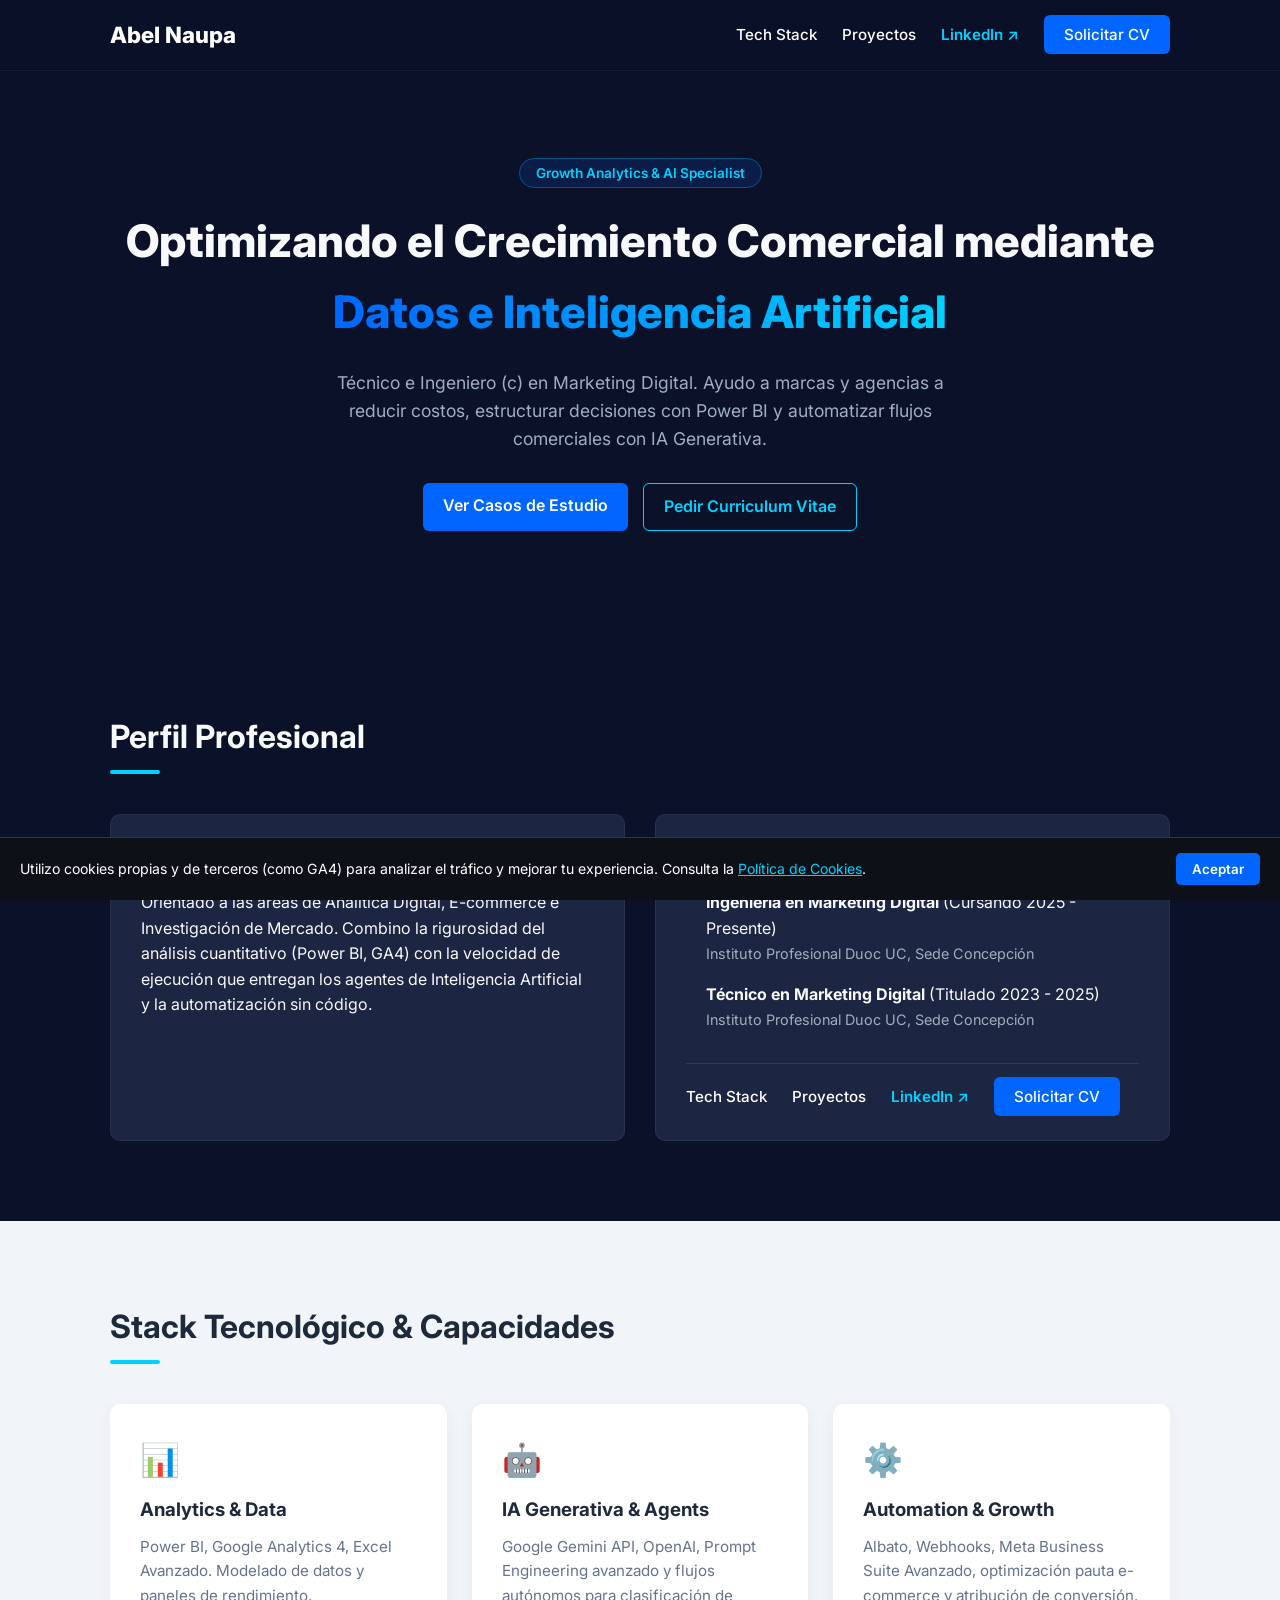
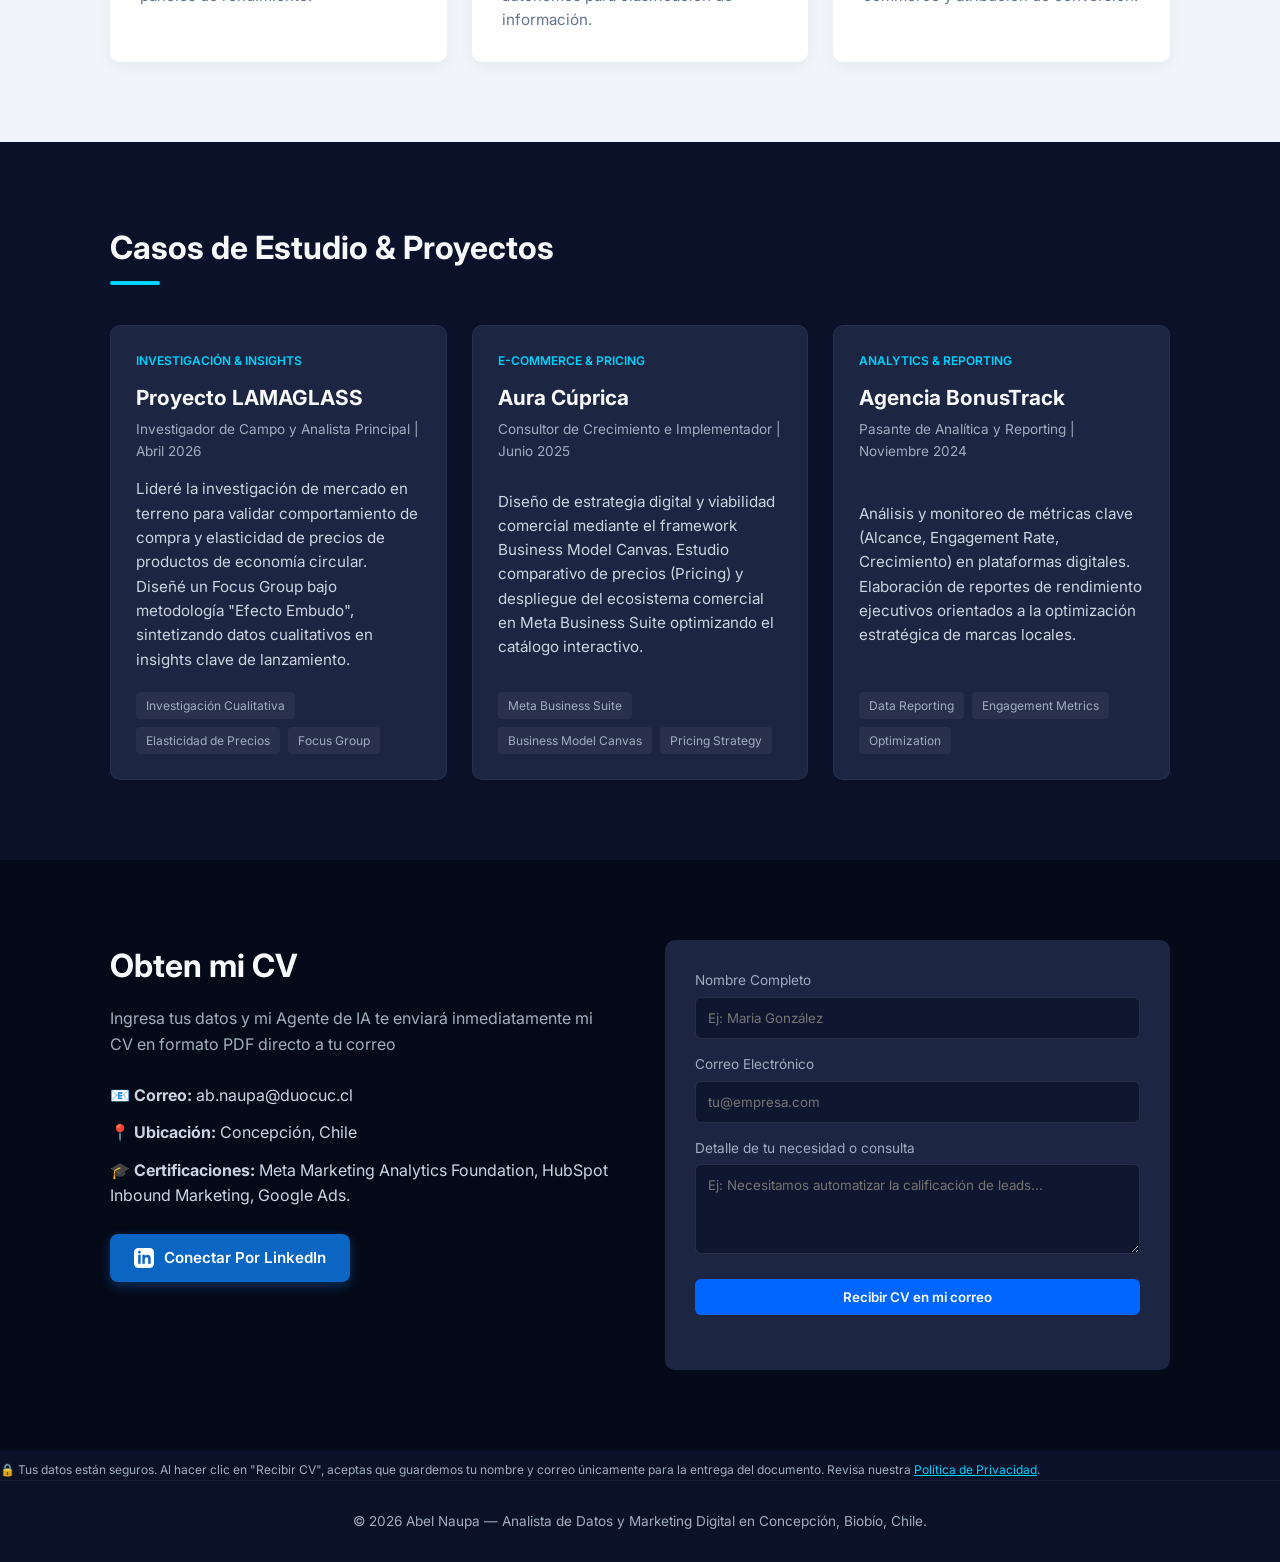
==== index.html @ e44d0958 "Update index.html" ====
<!DOCTYPE html>
<html lang="es">
<head>
    <meta charset="UTF-8">
    <meta name="viewport" content="width=device-width, initial-scale=1.0">
    <title>Abel Naupa | AI-Driven Growth & Analytics</title>
    <link rel="stylesheet" href="style.css">
    <link rel="preconnect" href="https://fonts.googleapis.com">
    <link rel="preconnect" href="https://fonts.gstatic.com" crossorigin>
    <link href="https://fonts.googleapis.com/css2?family=Inter:wght@300;400;600;800&display=swap" rel="stylesheet">
    <head>
    <meta charset="UTF-8">
    <meta name="viewport" content="width=device-width, initial-scale=1.0">
    
    <!-- Etiquetas SEO Principales -->
    <title>Abel Naupa | Growth Analytics & AI Specialist</title>
    <meta name="description" content="Portafolio profesional de Abel Naupa. Especialista en Growth Analytics, optimización de pauta, Power BI, automatización con IA Generativa en Chile, Portafolio de Abel Naupa: Estudiante de Ingeniería en Marketing Digital en Duoc UC Concepción. Especialista en Power BI, GA4, Growth Marketing y automatización de procesos con IA.">
    <meta name="keywords" content="Abel Naupa, Growth Analytics, Marketing Digital Chile, Power BI, Agentes de IA, Albato, Gemini API, Concepción Analista de Marketing Digital, Especialista en Power BI, Consultor de Growth Marketing, Automatización con IA, GA4, Portafolio marketing digital Concepción Chile, IA Generativa aplicada a marketing, automatización comercial con Webhooks">
    <meta name="author" content="Abel Naupa">
    <meta name="robots" content="index, follow">

    <!-- Open Graph (Para que se vea elegante cuando compartas tu link por WhatsApp, LinkedIn o correo) -->
    <meta property="og:title" content="Abel Naupa | Analista de Marketing Digital & Automatización con IA">
    <meta property="og:description" content="Optimizando el Crecimiento Comercial mediante Datos e Inteligencia Artificial. Revisa mis proyectos y prueba el agente comercial Especialista en dashboards con Power BI, analítica en GA4 y flujos de automatización comercial. Explora mis proyectos y descarga mi CV..">
    <meta property="og:type" content="website">
    <meta property="og:locale" content="es_CL">

    <!-- Google Fonts & CSS -->
    <link rel="stylesheet" href="style.css">
    <link rel="preconnect" href="https://fonts.googleapis.com">
    <link rel="preconnect" href="https://fonts.gstatic.com" crossorigin>
    <link href="https://fonts.googleapis.com/css2?family=Inter:wght@300;400;600;800&display=swap" rel="stylesheet">
</head>
</head>
<body>

<!-- Navegación -->
<nav class="navbar">
    <div class="container nav-container">
        <a href="#" class="logo" style="color: #ffffff !important; text-decoration: none;">Abel Naupa</a>
        <ul class="nav-links" style="list-style: none !important; display: flex; align-items: center; gap: 25px; margin: 0; padding: 0;">
            <li style="list-style: none !important;"><a href="#stack" style="color: #ffffff !important; text-decoration: none !important;">Tech Stack</a></li>
            <li style="list-style: none !important;"><a href="#proyectos" style="color: #ffffff !important; text-decoration: none !important;">Proyectos</a></li>
            <li style="list-style: none !important;"><a href="https://www.linkedin.com/in/abel-naupa-2a7902325/" target="_blank" rel="noopener noreferrer" style="color: #00d2ff !important; text-decoration: none !important; font-weight: 600;">LinkedIn ↗</a></li>
            <li style="list-style: none !important;"><a href="#contacto" class="btn-primary" style="white-space: nowrap !important;">Solicitar CV</a></li>
        </ul>
    </div>
</nav>
    <!-- Hero Section -->
    <header class="hero">
        <div class="container hero-content">
            <span class="badge">Growth Analytics & AI Specialist</span>
            <h1>Optimizando el Crecimiento Comercial mediante <span>Datos e Inteligencia Artificial</span></h1>
            <p>Técnico e Ingeniero (c) en Marketing Digital. Ayudo a marcas y agencias a reducir costos, estructurar decisiones con Power BI y automatizar flujos comerciales con IA Generativa.</p>
            <div class="hero-buttons">
                <a href="#proyectos" class="btn-primary">Ver Casos de Estudio</a>
                <a href="#contacto" class="btn-secondary">Pedir Curriculum Vitae</a>
            </div>
        </div>
    </header>

    <!-- Sobre Mí -->
    <section id="sobre-mi" class="section">
        <div class="container">
            <h2 class="section-title">Perfil Profesional</h2>
            <div class="about-grid">
                <div class="about-card">
                    <h3>Enfoque Estratégico & Híbrido</h3>
                    <p>Orientado a las áreas de Analítica Digital, E-commerce e Investigación de Mercado. Combino la rigurosidad del análisis cuantitativo (Power BI, GA4) con la velocidad de ejecución que entregan los agentes de Inteligencia Artificial y la automatización sin código.</p>
                </div>
                <div class="about-card">
                    <h3>Formación Académica</h3>
                  <!-- Lista de Formación Académica -->
<ul class="academic-list" style="margin-bottom: 30px; padding-left: 20px;">
    <li style="margin-bottom: 15px;">
        <strong>Ingeniería en Marketing Digital</strong> (Cursando 2025 - Presente)<br>
        <span style="color: #a0aec0; font-size: 0.9em;">Instituto Profesional Duoc UC, Sede Concepción</span>
    </li>
    <li style="margin-bottom: 15px;">
        <strong>Técnico en Marketing Digital</strong> (Titulado 2023 - 2025)<br>
        <span style="color: #a0aec0; font-size: 0.9em;">Instituto Profesional Duoc UC, Sede Concepción</span>
    </li>
</ul>

<!-- Menú de Navegación Inferior Separado -->
<div style="border-top: 1px solid rgba(255, 255, 255, 0.1); padding-top: 20px; margin-top: 20px;">
            <ul class="nav-links" style="list-style: none !important; display: flex; align-items: center; gap: 25px; margin: 0; padding: 0;">
            <li style="list-style: none !important;"><a href="#stack" style="color: #ffffff !important; text-decoration: none !important;">Tech Stack</a></li>
            <li style="list-style: none !important;"><a href="#proyectos" style="color: #ffffff !important; text-decoration: none !important;">Proyectos</a></li>
            <li style="list-style: none !important;"><a href="https://www.linkedin.com/in/abel-naupa-2a7902325/" target="_blank" rel="noopener noreferrer" style="color: #00d2ff !important; text-decoration: none !important; font-weight: 600;">LinkedIn ↗</a></li>
            <li style="list-style: none !important;"><a href="#contacto" class="btn-primary" style="white-space: nowrap !important;">Solicitar CV</a></li>
        </ul>
</div>
                </div>
            </div>
        </div>
    </section>

    <!-- Stack Tecnológico -->
    <section id="stack" class="section bg-light">
        <div class="container">
            <h2 class="section-title">Stack Tecnológico & Capacidades</h2>
            <div class="stack-grid">
                <div class="stack-card">
                    <div class="icon">📊</div>
                    <h3>Analytics & Data</h3>
                    <p> Power BI, Google Analytics 4, Excel Avanzado. Modelado de datos y paneles de rendimiento.</p>
                </div>
                <div class="stack-card">
                    <div class="icon">🤖</div>
                    <h3>IA Generativa & Agents</h3>
                    <p>Google Gemini API, OpenAI, Prompt Engineering avanzado y flujos autónomos para clasificación de información.</p>
                </div>
                <div class="stack-card">
                    <div class="icon">⚙️</div>
                    <h3>Automation & Growth</h3>
                    <p>Albato, Webhooks, Meta Business Suite Avanzado, optimización pauta e-commerce y atribución de conversión.</p>
                </div>
            </div>
        </div>
    </section>

    <!-- Proyectos / Casos de Estudio -->
    <section id="proyectos" class="section">
        <div class="container">
            <h2 class="section-title">Casos de Estudio & Proyectos</h2>
            <div class="projects-grid">
                
                <!-- Proyecto 1 -->
                <article class="project-card">
                    <div class="project-tag">Investigación & Insights</div>
                    <h3>Proyecto LAMAGLASS</h3>
                    <p class="role">Investigador de Campo y Analista Principal | Abril 2026</p>
                    <p>Lideré la investigación de mercado en terreno para validar comportamiento de compra y elasticidad de precios de productos de economía circular. Diseñé un Focus Group bajo metodología "Efecto Embudo", sintetizando datos cualitativos en insights clave de lanzamiento.</p>
                    <div class="project-tech">
                        <span>Investigación Cualitativa</span>
                        <span>Elasticidad de Precios</span>
                        <span>Focus Group</span>
                    </div>
                </article>

                <!-- Proyecto 2 -->
                <article class="project-card">
                    <div class="project-tag">E-commerce & Pricing</div>
                    <h3>Aura Cúprica</h3>
                    <p class="role">Consultor de Crecimiento e Implementador | Junio 2025</p>
                    <p>Diseño de estrategia digital y viabilidad comercial mediante el framework Business Model Canvas. Estudio comparativo de precios (Pricing) y despliegue del ecosistema comercial en Meta Business Suite optimizando el catálogo interactivo.</p>
                    <div class="project-tech">
                        <span>Meta Business Suite</span>
                        <span>Business Model Canvas</span>
                        <span>Pricing Strategy</span>
                    </div>
                </article>

                <!-- Proyecto 3 -->
                <article class="project-card">
                    <div class="project-tag">Analytics & Reporting</div>
                    <h3>Agencia BonusTrack</h3>
                    <p class="role">Pasante de Analítica y Reporting | Noviembre 2024</p>
                    <p>Análisis y monitoreo de métricas clave (Alcance, Engagement Rate, Crecimiento) en plataformas digitales. Elaboración de reportes de rendimiento ejecutivos orientados a la optimización estratégica de marcas locales.</p>
                    <div class="project-tech">
                        <span>Data Reporting</span>
                        <span>Engagement Metrics</span>
                        <span>Optimization</span>
                    </div>
                </article>

            </div>
        </div>
    </section>

    <!-- Sección de Formulario Inteligente  -->
    <section id="contacto" class="section bg-dark">
        <div class="container">
            <div class="contact-wrapper">
                <div class="contact-info">
                    <h2>Obten mi CV</h2>
                    <p>Ingresa tus datos y mi Agente de IA te enviará inmediatamente mi CV en formato PDF directo a tu correo</p>
                   <div class="contact-info">
    
    <ul class="contact-details">
        <li>📧 <strong>Correo:</strong> ab.naupa@duocuc.cl</li>
        <li>📍 <strong>Ubicación:</strong> Concepción, Chile</li>
        <li>🎓 <strong>Certificaciones:</strong> Meta Marketing Analytics Foundation, HubSpot Inbound Marketing, Google Ads.</li>
    </ul>

    <!-- Botón Destacado e Intuitivo de LinkedIn -->
    <div style="margin-top: 25px;">
    <a href="https://www.linkedin.com/in/abel-naupa-2a7902325/" target="_blank" rel="noopener noreferrer" style="display: inline-flex; align-items: center; gap: 10px; background-color: #0a66c2 !important; color: #ffffff !important; padding: 12px 24px; border-radius: 8px; font-weight: 600; font-size: 0.95rem; text-decoration: none !important; box-shadow: 0 4px 12px rgba(10, 102, 194, 0.4);">
        <svg xmlns="http://www.w3.org/2000/svg" width="20" height="20" viewBox="0 0 24 24" fill="#ffffff"><path d="M19 0h-14c-2.761 0-5 2.239-5 5v14c0 2.761 2.239 5 5 5h14c2.762 0 5-2.239 5-5v-14c0-2.761-2.238-5-5-5zm-11 19h-3v-11h3v11zm-1.5-12.268c-.966 0-1.75-.79-1.75-1.764s.784-1.764 1.75-1.764 1.75.79 1.75 1.764-.783 1.764-1.75 1.764zm13.5 12.268h-3v-5.604c0-3.368-4-3.113-4 0v5.604h-3v-11h3v1.765c1.396-2.586 7-2.777 7 2.476v6.759z"/></svg>
        Conectar Por LinkedIn
    </a>
</div>
</div>
                </div>
                <!-- Campo trampa invisible para bots -->
<input type="text" name="website" id="honeypot" style="display:none !important;" tabindex="-1" autocomplete="off">
                <form id="ai-form" class="contact-form">
                    <div class="form-group">
                        <label for="nombre">Nombre Completo</label>
                        <input type="text" id="nombre" name="nombre" required placeholder="Ej: Maria González">
                    </div>
                    <div class="form-group">
                        <label for="email">Correo Electrónico</label>
                        <input type="email" id="email" name="email" required placeholder="tu@empresa.com">
                    </div>
                    <div class="form-group">
                        <label for="mensaje">Detalle de tu necesidad o consulta</label>
                        <textarea id="mensaje" name="mensaje" rows="4" required placeholder="Ej: Necesitamos automatizar la calificación de leads..."></textarea>
                    </div>
                    <button type="submit" class="btn-primary btn-block" id="btn-submit">Recibir CV en mi correo </button>
                    <div id="form-response" class="form-status"></div>
                </form>
            </div>
        </div>
    </section>
    <p style="font-size: 0.75rem; color: #a0aec0; margin-top: 10px;">
  🔒 Tus datos están seguros. Al hacer clic en "Recibir CV", aceptas que guardemos tu nombre y correo únicamente para la entrega del documento. Revisa nuestra <a href="privacidad.html" style="color: #00d2ff;">Política de Privacidad</a>.
</p>

    <!-- Footer -->
    <footer class="footer">
        <div class="container">
            <p>© 2026 Abel Naupa — Analista de Datos y Marketing Digital en Concepción, Biobío, Chile. </p>
        </div>
    </footer>

    <script src="script.js"></script>
    <!-- Banner de Cookies -->
<div id="cookie-banner" style="position: fixed; bottom: 0; left: 0; right: 0; background: #0d1117; color: #fff; padding: 15px 20px; border-top: 1px solid #30363d; display: flex; justify-content: space-between; align-items: center; z-index: 9999; flex-wrap: wrap; gap: 10px;">
  <p style="margin: 0; font-size: 0.88rem;">
    Utilizo cookies propias y de terceros (como GA4) para analizar el tráfico y mejorar tu experiencia. Consulta la <a href="privacidad.html" style="color: #00d2ff;">Política de Cookies</a>.
  </p>
  <div>
    <button onclick="acceptCookies()" style="background: #0066ff; color: #fff; border: none; padding: 8px 16px; border-radius: 5px; cursor: pointer; font-weight: 600;">Aceptar</button>
  </div>
</div>

<script>
  function acceptCookies() {
    localStorage.setItem('cookiesAccepted', 'true');
    document.getElementById('cookie-banner').style.display = 'none';
  }

  if (localStorage.getItem('cookiesAccepted') === 'true') {
    document.getElementById('cookie-banner').style.display = 'none';
  }
</script>
</body>
</html>
---- style.css ----
:root {
    --bg-dark: #0a1128;
    --bg-card: #1c2541;
    --primary: #0066ff;
    --primary-hover: #0052cc;
    --accent: #00d2ff;
    --text-main: #f8f9fa;
    --text-muted: #a0aec0;
    --bg-light: #f1f5f9;
    --text-dark: #1e293b;
}

* {
    margin: 0;
    padding: 0;
    box-sizing: border-box;
    font-family: 'Inter', sans-serif;
}

body {
    background-color: var(--bg-dark);
    color: var(--text-main);
    line-height: 1.6;
}

.container {
    max-width: 1100px;
    margin: 0 auto;
    padding: 0 20px;
}

/* Navbar */
.navbar {
    background: rgba(10, 17, 40, 0.95);
    backdrop-filter: blur(10px);
    position: fixed;
    width: 100%;
    top: 0;
    z-index: 1000;
    border-bottom: 1px solid rgba(255,255,255,0.05);
}

.nav-container {
    display: flex;
    justify-content: space-between;
    align-items: center;
    height: 70px;
}

.logo {
    font-size: 1.4rem;
    font-weight: 800;
    color: #ffffff !important;
    text-decoration: none;
}

.nav-links {
    display: flex;
    list-style: none !important;
    align-items: center;
    gap: 25px;
    margin: 0;
    padding: 0;
}

.nav-links li {
    list-style: none !important;
}

.nav-links li a,
.nav-links li a:visited,
.nav-links li a:active,
.nav-links li a:link {
    color: #ffffff !important;
    text-decoration: none !important;
    font-size: 0.95rem;
    font-weight: 500;
    transition: color 0.3s ease;
}

.nav-links li a:hover {
    color: var(--accent) !important;
}

/* Buttons */
.btn-primary {
    background: var(--primary);
    color: white !important;
    padding: 10px 20px;
    border-radius: 6px;
    font-weight: 600;
    text-decoration: none;
    transition: 0.3s;
    border: none;
    cursor: pointer;
}

.btn-primary:hover { background: var(--primary-hover); }

.btn-secondary {
    border: 1px solid var(--accent);
    color: var(--accent);
    padding: 10px 20px;
    border-radius: 6px;
    text-decoration: none;
    font-weight: 600;
    transition: 0.3s;
}

.btn-secondary:hover { background: rgba(0, 210, 255, 0.1); }

/* Hero Section */
.hero {
    padding: 160px 0 100px;
    text-align: center;
}

.badge {
    background: rgba(0, 102, 255, 0.15);
    color: var(--accent);
    padding: 6px 16px;
    border-radius: 20px;
    font-size: 0.85rem;
    font-weight: 600;
    border: 1px solid rgba(0, 210, 255, 0.3);
}

.hero h1 {
    font-size: 2.8rem;
    margin: 20px 0;
    font-weight: 800;
}

.hero h1 span {
    background: linear-gradient(90deg, #0066ff, #00d2ff);
    -webkit-background-clip: text;
    -webkit-text-fill-color: transparent;
}

.hero p {
    color: var(--text-muted);
    max-width: 650px;
    margin: 0 auto 30px;
    font-size: 1.1rem;
}

.hero-buttons {
    display: flex;
    justify-content: center;
    gap: 15px;
}

/* Sections General */
.section { padding: 80px 0; }

.section-title {
    font-size: 2rem;
    margin-bottom: 40px;
    position: relative;
}

.section-title::after {
    content: '';
    display: block;
    width: 50px;
    height: 4px;
    background: var(--accent);
    margin-top: 8px;
    border-radius: 2px;
}

/* About Section */
.about-grid {
    display: grid;
    grid-template-columns: 1fr 1fr;
    gap: 30px;
}

.about-card {
    background: var(--bg-card);
    padding: 30px;
    border-radius: 10px;
    border: 1px solid rgba(255,255,255,0.05);
}

.about-card h3 { margin-bottom: 15px; color: var(--accent); }

.academic-list { list-style: none; }

.academic-list li { margin-bottom: 15px; }

.academic-list span { color: var(--text-muted); font-size: 0.9rem; }

/* Stack Section */
.bg-light { background: var(--bg-light); color: var(--text-dark); }
.bg-light .section-title { color: var(--text-dark); }

.stack-grid {
    display: grid;
    grid-template-columns: repeat(3, 1fr);
    gap: 25px;
}

.stack-card {
    background: white;
    padding: 30px;
    border-radius: 10px;
    box-shadow: 0 4px 15px rgba(0,0,0,0.05);
}

.stack-card .icon { font-size: 2rem; margin-bottom: 10px; }

.stack-card h3 { margin-bottom: 10px; color: var(--text-dark); }

.stack-card p { color: #64748b; font-size: 0.95rem; }

/* Projects Section */
.projects-grid {
    display: grid;
    grid-template-columns: repeat(3, 1fr);
    gap: 25px;
}

.project-card {
    background: var(--bg-card);
    padding: 25px;
    border-radius: 10px;
    border: 1px solid rgba(255,255,255,0.05);
    display: flex;
    flex-direction: column;
}

.project-tag {
    font-size: 0.75rem;
    color: var(--accent);
    font-weight: 600;
    text-transform: uppercase;
    margin-bottom: 10px;
}

.project-card h3 { font-size: 1.3rem; margin-bottom: 5px; }

.project-card .role {
    font-size: 0.85rem;
    color: var(--text-muted);
    margin-bottom: 15px;
}

.project-card p {
    font-size: 0.95rem;
    color: #cbd5e1;
    flex-grow: 1;
    margin-bottom: 20px;
}

.project-tech { display: flex; flex-wrap: wrap; gap: 8px; }

.project-tech span {
    background: rgba(255,255,255,0.05);
    padding: 4px 10px;
    border-radius: 4px;
    font-size: 0.75rem;
    color: var(--text-muted);
}

/* Contact Section */
.bg-dark { background: #050a18; }

.contact-wrapper {
    display: grid;
    grid-template-columns: 1fr 1fr;
    gap: 50px;
}

.contact-info h2 { font-size: 2rem; margin-bottom: 15px; }

.contact-info p { color: var(--text-muted); margin-bottom: 25px; }

.contact-details { list-style: none; }

.contact-details li { margin-bottom: 12px; color: #cbd5e1; }

.contact-form {
    background: var(--bg-card);
    padding: 30px;
    border-radius: 10px;
    display: flex;
    flex-direction: column;
    gap: 15px;
}

.form-group { display: flex; flex-direction: column; gap: 5px; }

.form-group label { font-size: 0.85rem; color: var(--text-muted); }

.form-group input, .form-group textarea {
    background: rgba(10, 17, 40, 0.7);
    border: 1px solid rgba(255,255,255,0.1);
    padding: 12px;
    border-radius: 6px;
    color: white;
    outline: none;
}

.form-group input:focus, .form-group textarea:focus {
    border-color: var(--accent);
}

.btn-block { width: 100%; margin-top: 10px; }

.form-status { margin-top: 10px; font-size: 0.9rem; text-align: center; }

/* Footer */
.footer {
    text-align: center;
    padding: 30px 0;
    border-top: 1px solid rgba(255,255,255,0.05);
    font-size: 0.85rem;
    color: var(--text-muted);
}

/* Responsive */
@media (max-width: 768px) {
    .about-grid, .stack-grid, .projects-grid, .contact-wrapper {
        grid-template-columns: 1fr;
    }
    .hero h1 { font-size: 2rem; }
    .nav-links { display: none; }
}
/* Botón de LinkedIn con azul oficial garantizado */
a.btn-linkedin,
a.btn-linkedin:visited,
a.btn-linkedin:active,
a.btn-linkedin:link {
    display: inline-flex !important;
    align-items: center !important;
    gap: 10px !important;
    background-color: #0a66c2 !important; /* Azul oficial LinkedIn */
    color: #ffffff !important;            /* Texto blanco puro */
    padding: 12px 24px !important;
    border-radius: 8px !important;
    font-weight: 600 !important;
    font-size: 0.95rem !important;
    text-decoration: none !important;
    transition: all 0.3s ease !important;
    box-shadow: 0 4px 12px rgba(10, 102, 194, 0.4) !important;
}

a.btn-linkedin:hover {
    background-color: #00d2ff !important; /* Cambia a azul cyan brillante al pasar el cursor */
    color: #0a1128 !important;            /* Texto oscuro para alto contraste */
    transform: translateY(-2px) !important;
    box-shadow: 0 6px 16px rgba(0, 210, 255, 0.4) !important;
}

a.btn-linkedin svg {
    fill: currentColor !important;
}
/* --- ESTILOS RESPONSIVOS PARA MÓVIL (Max 768px) --- */

@media (max-width: 768px) {
    
    /* 1. Corrección del Menú/Navbar amontonado */
    .nav-links {
        display: none; /* Ocultamos el menú horizontal por defecto en móvil */
        /* Si quieres un menú desplegable, se necesita JavaScript */
    }

    .navbar .logo {
        width: 100%;
        text-align: center;
        margin-bottom: 10px;
    }

    /* 2. Adaptación de secciones y cuadrículas */
    .hero h1 {
        font-size: 2.2rem; /* Reducimos el tamaño del título principal */
    }

    .container {
        width: 95%; /* Ocupar casi todo el ancho de la pantalla */
        padding: 0 10px;
    }

    /* 3. Volver las cuadrículas (Grids) de una sola columna */
    .about-grid, .stack-grid, .projects-grid, .contact-wrapper {
        grid-template-columns: 1fr !important;
        gap: 15px;
    }

    /* 4. Asegurar que las tarjetas y botones no se desborden */
    .stack-card, .project-card, .contact-form, .contact-info {
        max-width: 100%;
        margin: 0 auto;
    }
}
---- style.css ----
:root {
    --bg-dark: #0a1128;
    --bg-card: #1c2541;
    --primary: #0066ff;
    --primary-hover: #0052cc;
    --accent: #00d2ff;
    --text-main: #f8f9fa;
    --text-muted: #a0aec0;
    --bg-light: #f1f5f9;
    --text-dark: #1e293b;
}

* {
    margin: 0;
    padding: 0;
    box-sizing: border-box;
    font-family: 'Inter', sans-serif;
}

body {
    background-color: var(--bg-dark);
    color: var(--text-main);
    line-height: 1.6;
}

.container {
    max-width: 1100px;
    margin: 0 auto;
    padding: 0 20px;
}

/* Navbar */
.navbar {
    background: rgba(10, 17, 40, 0.95);
    backdrop-filter: blur(10px);
    position: fixed;
    width: 100%;
    top: 0;
    z-index: 1000;
    border-bottom: 1px solid rgba(255,255,255,0.05);
}

.nav-container {
    display: flex;
    justify-content: space-between;
    align-items: center;
    height: 70px;
}

.logo {
    font-size: 1.4rem;
    font-weight: 800;
    color: #ffffff !important;
    text-decoration: none;
}

.nav-links {
    display: flex;
    list-style: none !important;
    align-items: center;
    gap: 25px;
    margin: 0;
    padding: 0;
}

.nav-links li {
    list-style: none !important;
}

.nav-links li a,
.nav-links li a:visited,
.nav-links li a:active,
.nav-links li a:link {
    color: #ffffff !important;
    text-decoration: none !important;
    font-size: 0.95rem;
    font-weight: 500;
    transition: color 0.3s ease;
}

.nav-links li a:hover {
    color: var(--accent) !important;
}

/* Buttons */
.btn-primary {
    background: var(--primary);
    color: white !important;
    padding: 10px 20px;
    border-radius: 6px;
    font-weight: 600;
    text-decoration: none;
    transition: 0.3s;
    border: none;
    cursor: pointer;
}

.btn-primary:hover { background: var(--primary-hover); }

.btn-secondary {
    border: 1px solid var(--accent);
    color: var(--accent);
    padding: 10px 20px;
    border-radius: 6px;
    text-decoration: none;
    font-weight: 600;
    transition: 0.3s;
}

.btn-secondary:hover { background: rgba(0, 210, 255, 0.1); }

/* Hero Section */
.hero {
    padding: 160px 0 100px;
    text-align: center;
}

.badge {
    background: rgba(0, 102, 255, 0.15);
    color: var(--accent);
    padding: 6px 16px;
    border-radius: 20px;
    font-size: 0.85rem;
    font-weight: 600;
    border: 1px solid rgba(0, 210, 255, 0.3);
}

.hero h1 {
    font-size: 2.8rem;
    margin: 20px 0;
    font-weight: 800;
}

.hero h1 span {
    background: linear-gradient(90deg, #0066ff, #00d2ff);
    -webkit-background-clip: text;
    -webkit-text-fill-color: transparent;
}

.hero p {
    color: var(--text-muted);
    max-width: 650px;
    margin: 0 auto 30px;
    font-size: 1.1rem;
}

.hero-buttons {
    display: flex;
    justify-content: center;
    gap: 15px;
}

/* Sections General */
.section { padding: 80px 0; }

.section-title {
    font-size: 2rem;
    margin-bottom: 40px;
    position: relative;
}

.section-title::after {
    content: '';
    display: block;
    width: 50px;
    height: 4px;
    background: var(--accent);
    margin-top: 8px;
    border-radius: 2px;
}

/* About Section */
.about-grid {
    display: grid;
    grid-template-columns: 1fr 1fr;
    gap: 30px;
}

.about-card {
    background: var(--bg-card);
    padding: 30px;
    border-radius: 10px;
    border: 1px solid rgba(255,255,255,0.05);
}

.about-card h3 { margin-bottom: 15px; color: var(--accent); }

.academic-list { list-style: none; }

.academic-list li { margin-bottom: 15px; }

.academic-list span { color: var(--text-muted); font-size: 0.9rem; }

/* Stack Section */
.bg-light { background: var(--bg-light); color: var(--text-dark); }
.bg-light .section-title { color: var(--text-dark); }

.stack-grid {
    display: grid;
    grid-template-columns: repeat(3, 1fr);
    gap: 25px;
}

.stack-card {
    background: white;
    padding: 30px;
    border-radius: 10px;
    box-shadow: 0 4px 15px rgba(0,0,0,0.05);
}

.stack-card .icon { font-size: 2rem; margin-bottom: 10px; }

.stack-card h3 { margin-bottom: 10px; color: var(--text-dark); }

.stack-card p { color: #64748b; font-size: 0.95rem; }

/* Projects Section */
.projects-grid {
    display: grid;
    grid-template-columns: repeat(3, 1fr);
    gap: 25px;
}

.project-card {
    background: var(--bg-card);
    padding: 25px;
    border-radius: 10px;
    border: 1px solid rgba(255,255,255,0.05);
    display: flex;
    flex-direction: column;
}

.project-tag {
    font-size: 0.75rem;
    color: var(--accent);
    font-weight: 600;
    text-transform: uppercase;
    margin-bottom: 10px;
}

.project-card h3 { font-size: 1.3rem; margin-bottom: 5px; }

.project-card .role {
    font-size: 0.85rem;
    color: var(--text-muted);
    margin-bottom: 15px;
}

.project-card p {
    font-size: 0.95rem;
    color: #cbd5e1;
    flex-grow: 1;
    margin-bottom: 20px;
}

.project-tech { display: flex; flex-wrap: wrap; gap: 8px; }

.project-tech span {
    background: rgba(255,255,255,0.05);
    padding: 4px 10px;
    border-radius: 4px;
    font-size: 0.75rem;
    color: var(--text-muted);
}

/* Contact Section */
.bg-dark { background: #050a18; }

.contact-wrapper {
    display: grid;
    grid-template-columns: 1fr 1fr;
    gap: 50px;
}

.contact-info h2 { font-size: 2rem; margin-bottom: 15px; }

.contact-info p { color: var(--text-muted); margin-bottom: 25px; }

.contact-details { list-style: none; }

.contact-details li { margin-bottom: 12px; color: #cbd5e1; }

.contact-form {
    background: var(--bg-card);
    padding: 30px;
    border-radius: 10px;
    display: flex;
    flex-direction: column;
    gap: 15px;
}

.form-group { display: flex; flex-direction: column; gap: 5px; }

.form-group label { font-size: 0.85rem; color: var(--text-muted); }

.form-group input, .form-group textarea {
    background: rgba(10, 17, 40, 0.7);
    border: 1px solid rgba(255,255,255,0.1);
    padding: 12px;
    border-radius: 6px;
    color: white;
    outline: none;
}

.form-group input:focus, .form-group textarea:focus {
    border-color: var(--accent);
}

.btn-block { width: 100%; margin-top: 10px; }

.form-status { margin-top: 10px; font-size: 0.9rem; text-align: center; }

/* Footer */
.footer {
    text-align: center;
    padding: 30px 0;
    border-top: 1px solid rgba(255,255,255,0.05);
    font-size: 0.85rem;
    color: var(--text-muted);
}

/* Responsive */
@media (max-width: 768px) {
    .about-grid, .stack-grid, .projects-grid, .contact-wrapper {
        grid-template-columns: 1fr;
    }
    .hero h1 { font-size: 2rem; }
    .nav-links { display: none; }
}
/* Botón de LinkedIn con azul oficial garantizado */
a.btn-linkedin,
a.btn-linkedin:visited,
a.btn-linkedin:active,
a.btn-linkedin:link {
    display: inline-flex !important;
    align-items: center !important;
    gap: 10px !important;
    background-color: #0a66c2 !important; /* Azul oficial LinkedIn */
    color: #ffffff !important;            /* Texto blanco puro */
    padding: 12px 24px !important;
    border-radius: 8px !important;
    font-weight: 600 !important;
    font-size: 0.95rem !important;
    text-decoration: none !important;
    transition: all 0.3s ease !important;
    box-shadow: 0 4px 12px rgba(10, 102, 194, 0.4) !important;
}

a.btn-linkedin:hover {
    background-color: #00d2ff !important; /* Cambia a azul cyan brillante al pasar el cursor */
    color: #0a1128 !important;            /* Texto oscuro para alto contraste */
    transform: translateY(-2px) !important;
    box-shadow: 0 6px 16px rgba(0, 210, 255, 0.4) !important;
}

a.btn-linkedin svg {
    fill: currentColor !important;
}
/* --- ESTILOS RESPONSIVOS PARA MÓVIL (Max 768px) --- */

@media (max-width: 768px) {
    
    /* 1. Corrección del Menú/Navbar amontonado */
    .nav-links {
        display: none; /* Ocultamos el menú horizontal por defecto en móvil */
        /* Si quieres un menú desplegable, se necesita JavaScript */
    }

    .navbar .logo {
        width: 100%;
        text-align: center;
        margin-bottom: 10px;
    }

    /* 2. Adaptación de secciones y cuadrículas */
    .hero h1 {
        font-size: 2.2rem; /* Reducimos el tamaño del título principal */
    }

    .container {
        width: 95%; /* Ocupar casi todo el ancho de la pantalla */
        padding: 0 10px;
    }

    /* 3. Volver las cuadrículas (Grids) de una sola columna */
    .about-grid, .stack-grid, .projects-grid, .contact-wrapper {
        grid-template-columns: 1fr !important;
        gap: 15px;
    }

    /* 4. Asegurar que las tarjetas y botones no se desborden */
    .stack-card, .project-card, .contact-form, .contact-info {
        max-width: 100%;
        margin: 0 auto;
    }
}
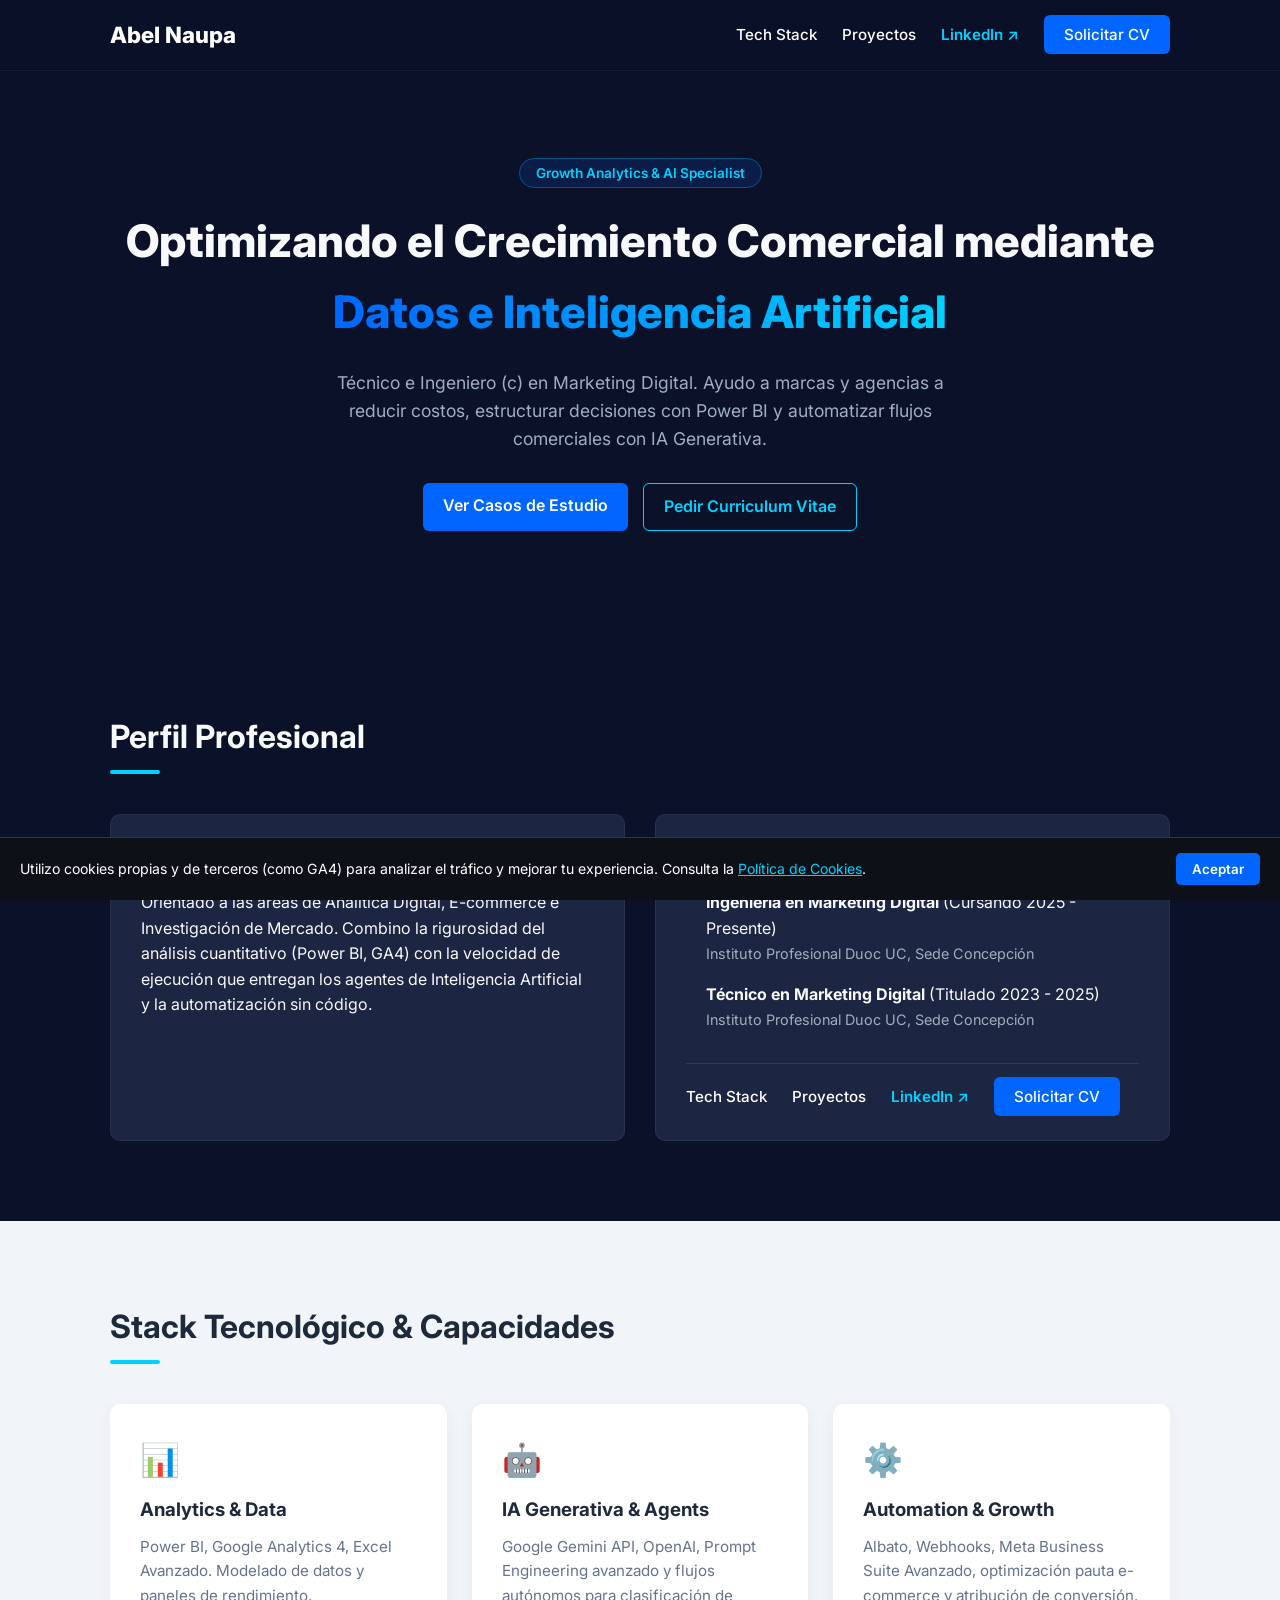
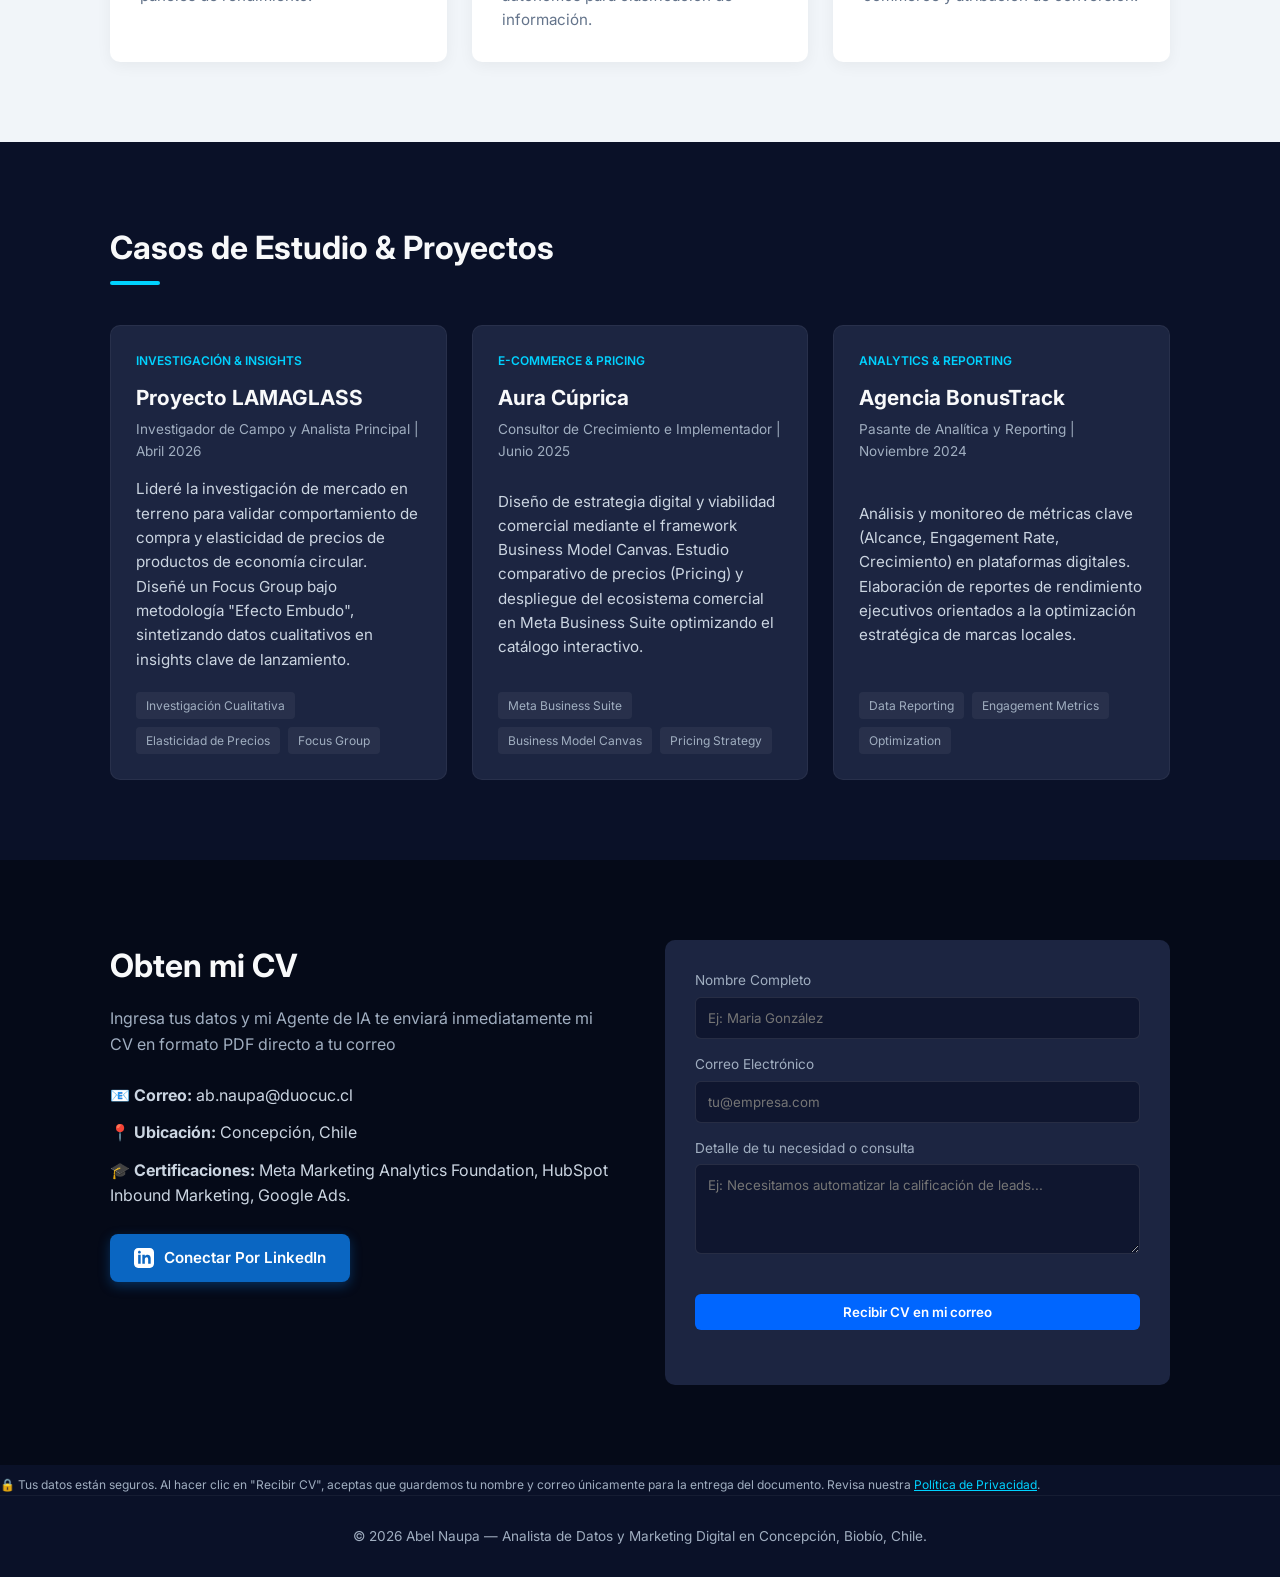
==== commit 74784eca: "Update index.html" ====
--- a/index.html
+++ b/index.html
@@ -4,11 +4,6 @@
     <meta charset="UTF-8">
     <meta name="viewport" content="width=device-width, initial-scale=1.0">
     <title>Abel Naupa | AI-Driven Growth & Analytics</title>
-    <link rel="stylesheet" href="style.css">
-    <link rel="preconnect" href="https://fonts.googleapis.com">
-    <link rel="preconnect" href="https://fonts.gstatic.com" crossorigin>
-    <link href="https://fonts.googleapis.com/css2?family=Inter:wght@300;400;600;800&display=swap" rel="stylesheet">
-    <head>
     <meta charset="UTF-8">
     <meta name="viewport" content="width=device-width, initial-scale=1.0">
     
@@ -30,7 +25,9 @@
     <link rel="preconnect" href="https://fonts.googleapis.com">
     <link rel="preconnect" href="https://fonts.gstatic.com" crossorigin>
     <link href="https://fonts.googleapis.com/css2?family=Inter:wght@300;400;600;800&display=swap" rel="stylesheet">
-</head>
+    
+    <!-- Cloudflare Turnstile -->
+    <script src="https://challenges.cloudflare.com/turnstile/v0/api.js" async defer></script>
 </head>
 <body>
 
@@ -194,8 +191,8 @@
 </div>
                 </div>
                 <!-- Campo trampa invisible para bots -->
-<input type="text" name="website" id="honeypot" style="display:none !important;" tabindex="-1" autocomplete="off">
                 <form id="ai-form" class="contact-form">
+                 <input type="text" name="website" id="honeypot" style="display:none !important;" tabindex="-1" autocomplete="off">
                     <div class="form-group">
                         <label for="nombre">Nombre Completo</label>
                         <input type="text" id="nombre" name="nombre" required placeholder="Ej: Maria González">
@@ -208,6 +205,7 @@
                         <label for="mensaje">Detalle de tu necesidad o consulta</label>
                         <textarea id="mensaje" name="mensaje" rows="4" required placeholder="Ej: Necesitamos automatizar la calificación de leads..."></textarea>
                     </div>
+                     <div class="cf-turnstile" data-sitekey="0x4AAAAAAFC4llNG4Z_oxNs-"></div>
                     <button type="submit" class="btn-primary btn-block" id="btn-submit">Recibir CV en mi correo </button>
                     <div id="form-response" class="form-status"></div>
                 </form>
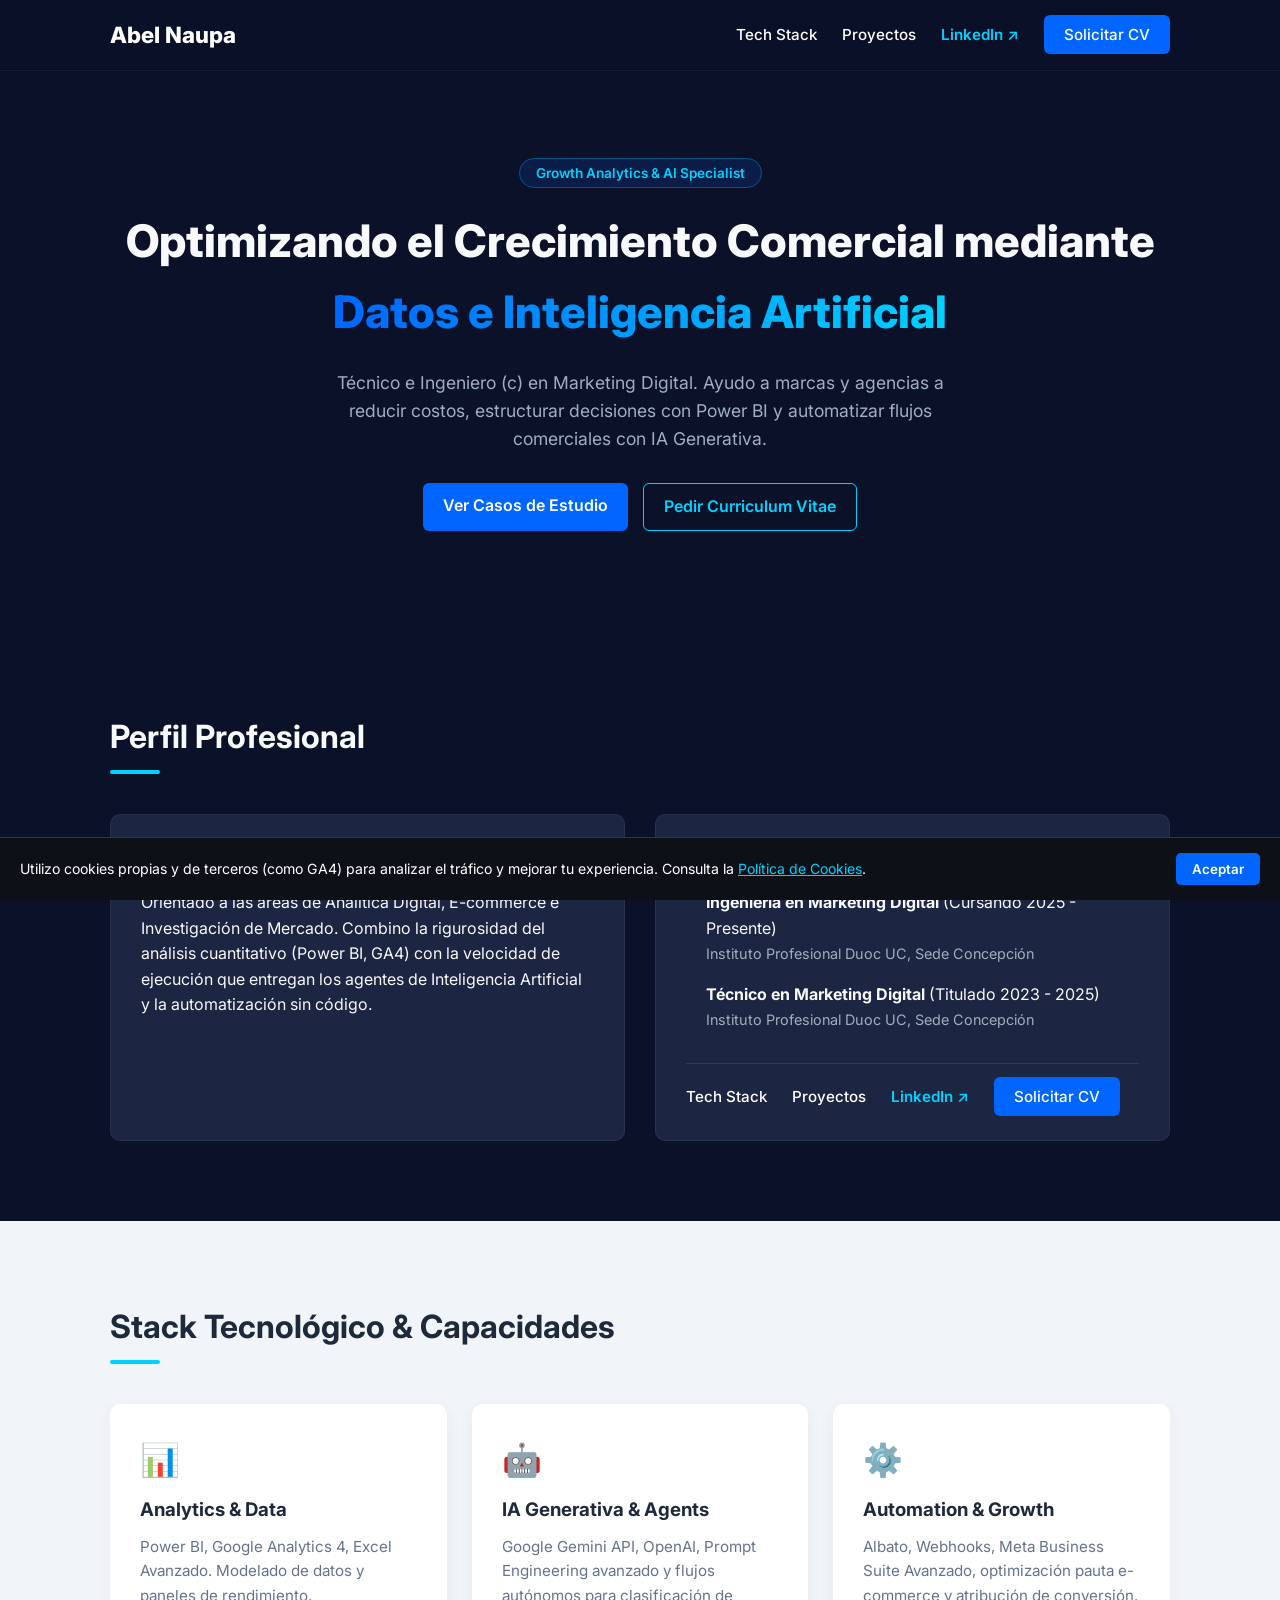
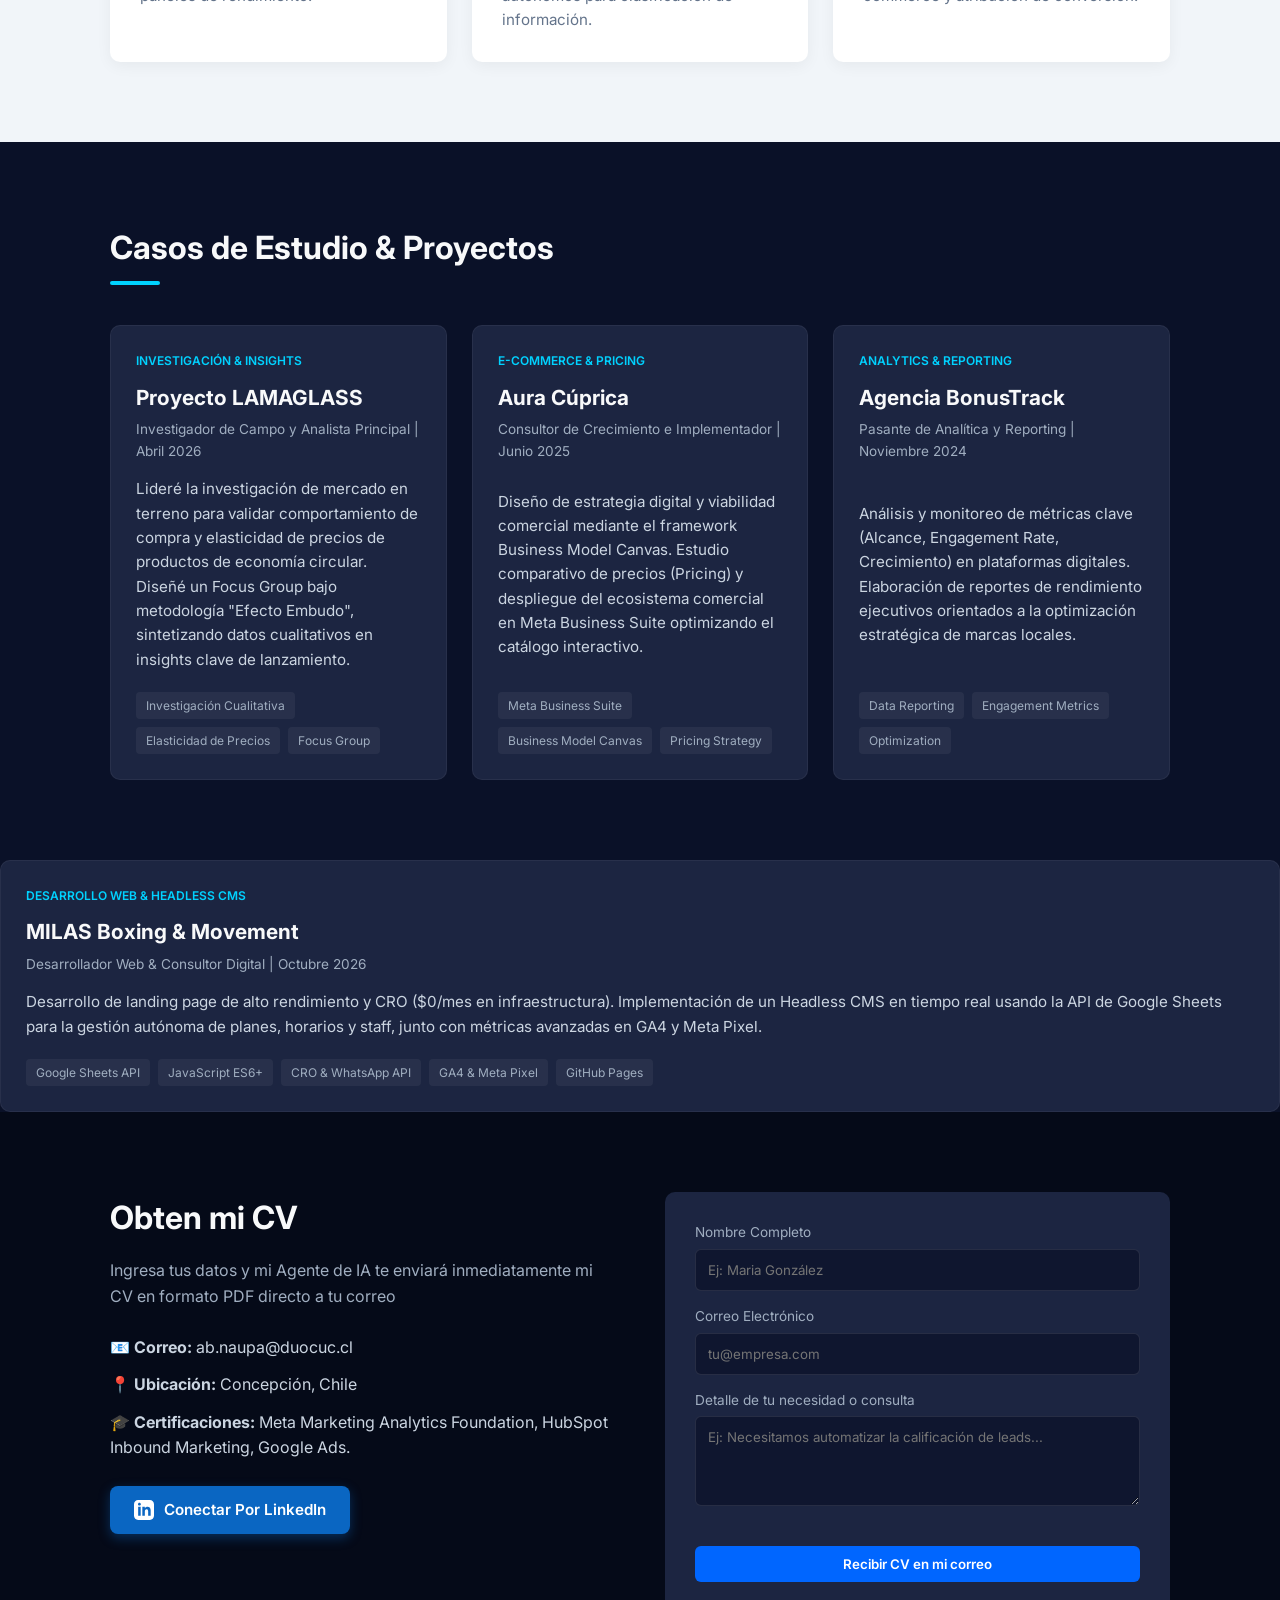
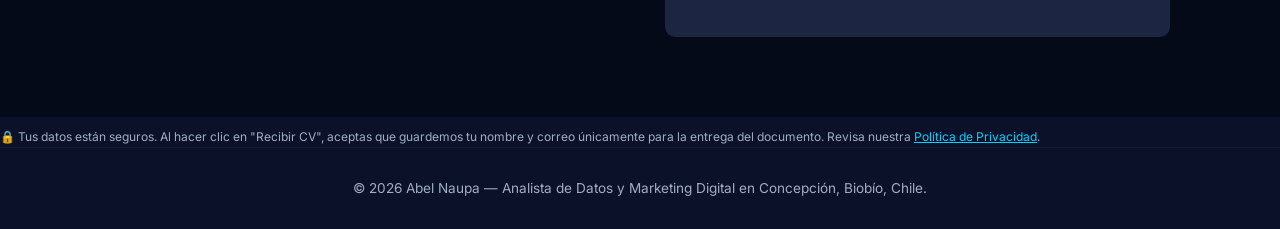
==== commit 385dc0ec: "Update index.html" ====
--- a/index.html
+++ b/index.html
@@ -1,9 +1,6 @@
 <!DOCTYPE html>
 <html lang="es">
 <head>
-    <meta charset="UTF-8">
-    <meta name="viewport" content="width=device-width, initial-scale=1.0">
-    <title>Abel Naupa | AI-Driven Growth & Analytics</title>
     <meta charset="UTF-8">
     <meta name="viewport" content="width=device-width, initial-scale=1.0">
     
@@ -165,6 +162,20 @@
             </div>
         </div>
     </section>
+    <!-- Proyecto 4: MILAS Boxing & Movement -->
+<article class="project-card">
+    <div class="project-tag">Desarrollo Web & Headless CMS</div>
+    <h3>MILAS Boxing & Movement</h3>
+    <p class="role">Desarrollador Web & Consultor Digital | Octubre 2026</p>
+    <p>Desarrollo de landing page de alto rendimiento y CRO ($0/mes en infraestructura). Implementación de un Headless CMS en tiempo real usando la API de Google Sheets para la gestión autónoma de planes, horarios y staff, junto con métricas avanzadas en GA4 y Meta Pixel.</p>
+    <div class="project-tech">
+        <span>Google Sheets API</span>
+        <span>JavaScript ES6+</span>
+        <span>CRO & WhatsApp API</span>
+        <span>GA4 & Meta Pixel</span>
+        <span>GitHub Pages</span>
+    </div>
+</article>
 
     <!-- Sección de Formulario Inteligente  -->
     <section id="contacto" class="section bg-dark">
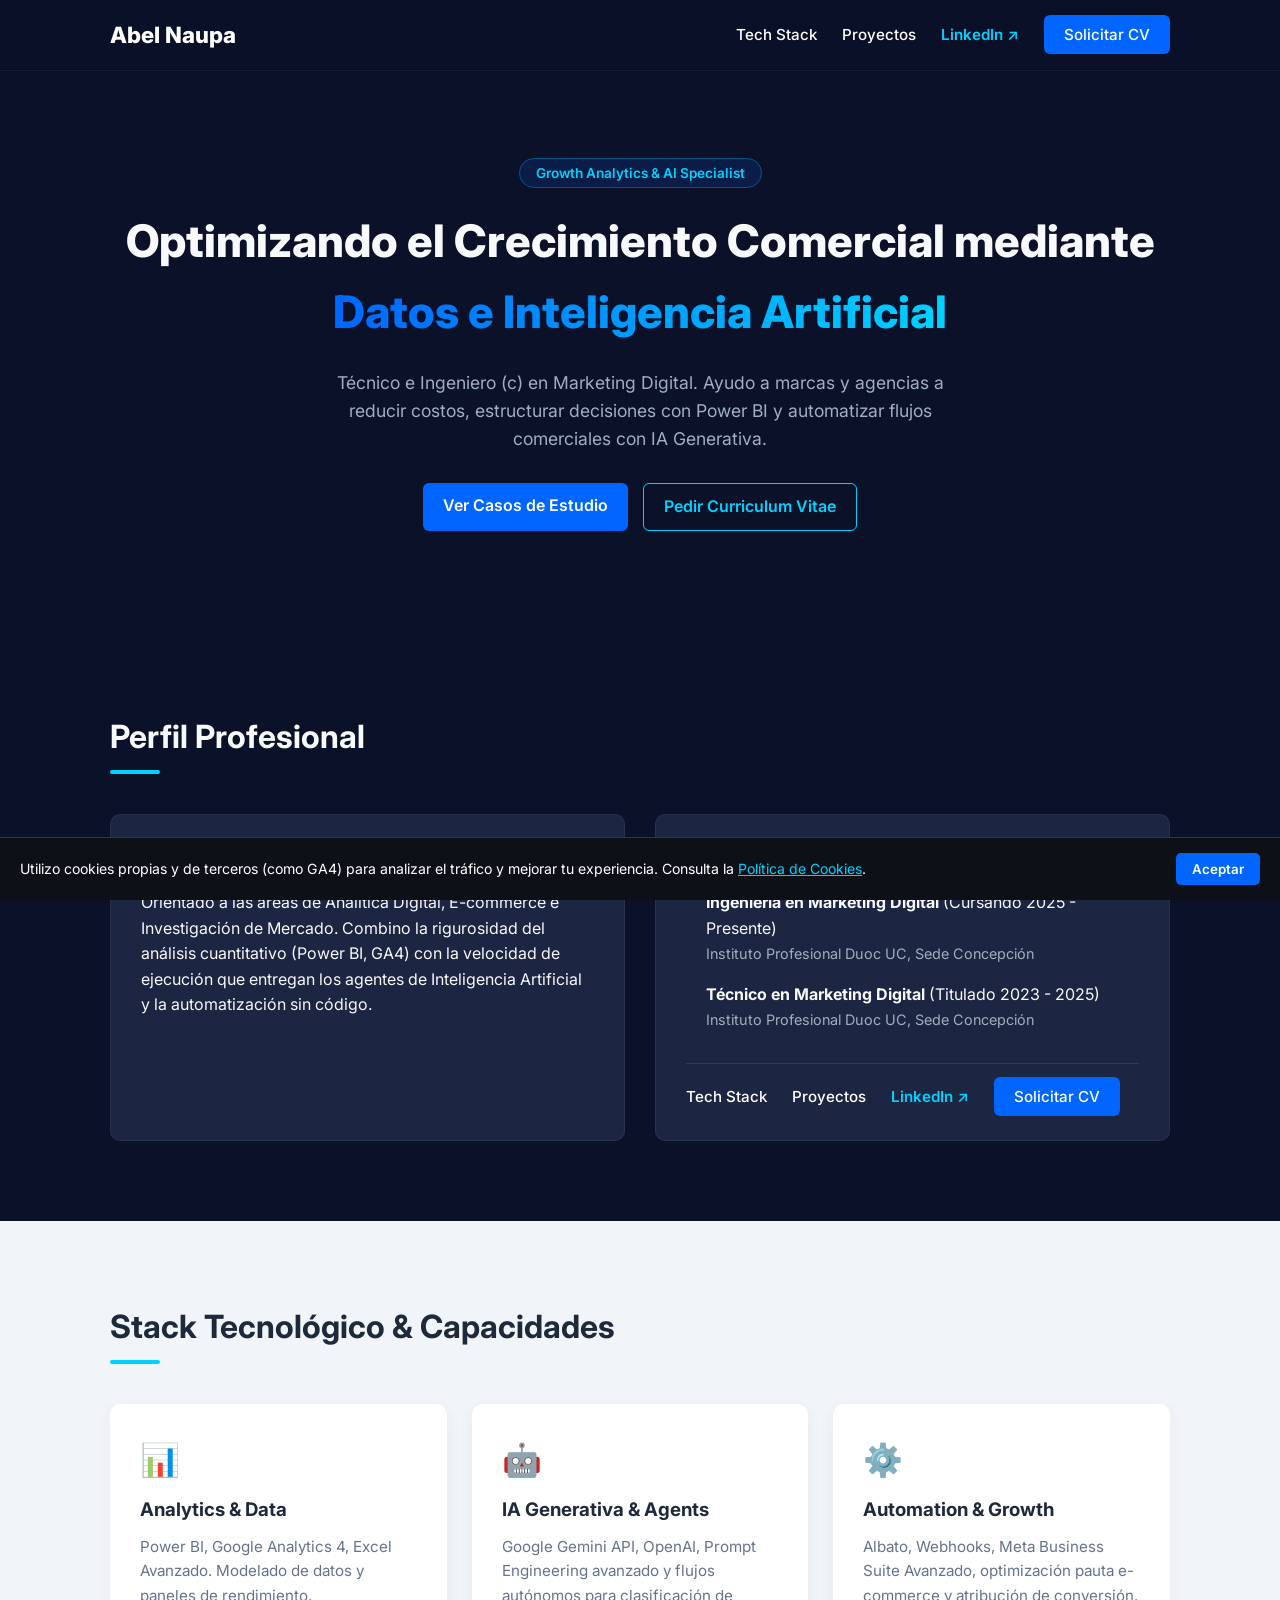
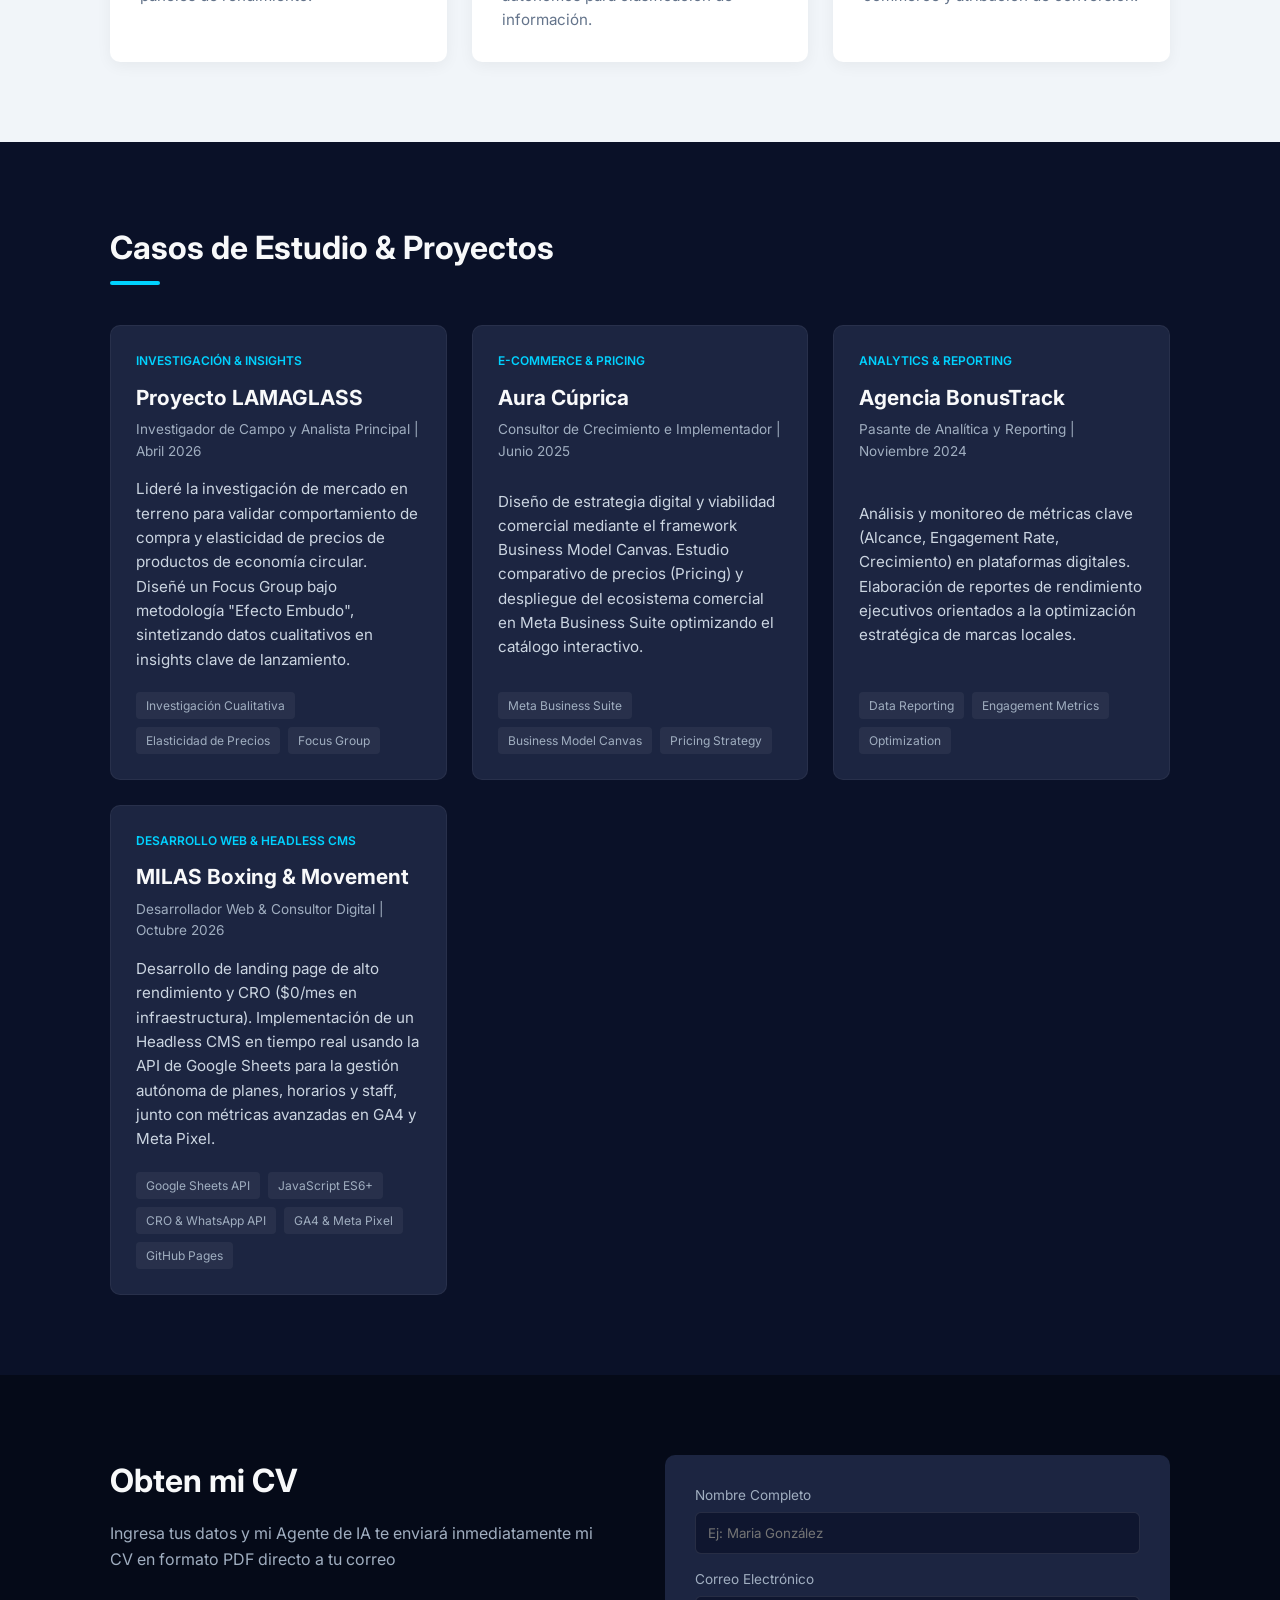
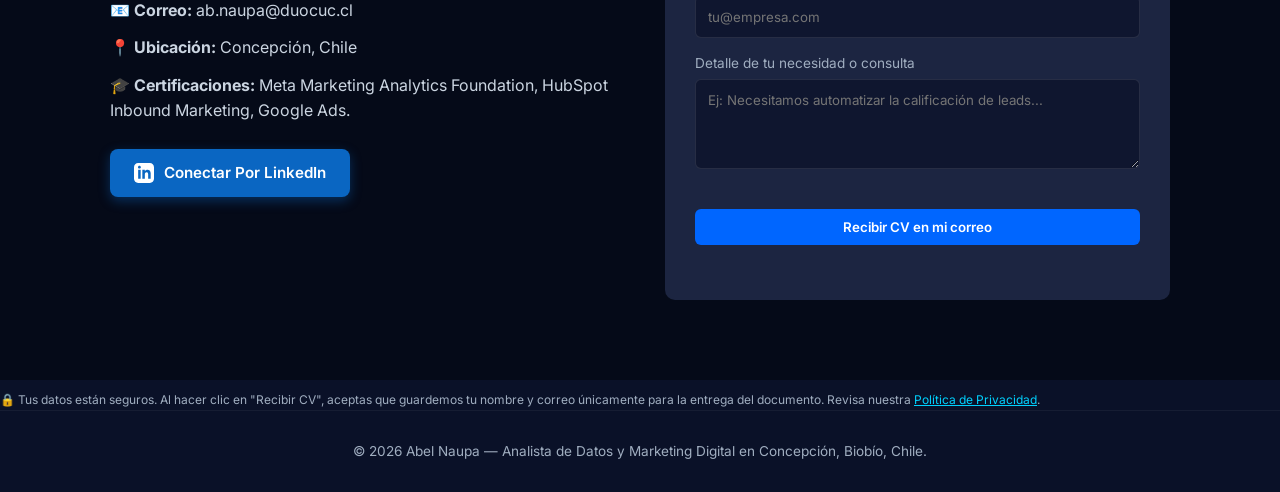
==== commit 9643fd1f: "Update index.html" ====
--- a/index.html
+++ b/index.html
@@ -114,7 +114,7 @@
         </div>
     </section>
 
-    <!-- Proyectos / Casos de Estudio -->
+<!-- Proyectos / Casos de Estudio -->
     <section id="proyectos" class="section">
         <div class="container">
             <h2 class="section-title">Casos de Estudio & Proyectos</h2>
@@ -159,24 +159,24 @@
                     </div>
                 </article>
 
-            </div>
-        </div>
-    </section>
-    <!-- Proyecto 4: MILAS Boxing & Movement -->
-<article class="project-card">
-    <div class="project-tag">Desarrollo Web & Headless CMS</div>
-    <h3>MILAS Boxing & Movement</h3>
-    <p class="role">Desarrollador Web & Consultor Digital | Octubre 2026</p>
-    <p>Desarrollo de landing page de alto rendimiento y CRO ($0/mes en infraestructura). Implementación de un Headless CMS en tiempo real usando la API de Google Sheets para la gestión autónoma de planes, horarios y staff, junto con métricas avanzadas en GA4 y Meta Pixel.</p>
-    <div class="project-tech">
-        <span>Google Sheets API</span>
-        <span>JavaScript ES6+</span>
-        <span>CRO & WhatsApp API</span>
-        <span>GA4 & Meta Pixel</span>
-        <span>GitHub Pages</span>
-    </div>
-</article>
-
+                <!-- Proyecto 4: MILAS Boxing -->
+                <article class="project-card">
+                    <div class="project-tag">Desarrollo Web & Headless CMS</div>
+                    <h3>MILAS Boxing & Movement</h3>
+                    <p class="role">Desarrollador Web & Consultor Digital | Octubre 2026</p>
+                    <p>Desarrollo de landing page de alto rendimiento y CRO ($0/mes en infraestructura). Implementación de un Headless CMS en tiempo real usando la API de Google Sheets para la gestión autónoma de planes, horarios y staff, junto con métricas avanzadas en GA4 y Meta Pixel.</p>
+                    <div class="project-tech">
+                        <span>Google Sheets API</span>
+                        <span>JavaScript ES6+</span>
+                        <span>CRO & WhatsApp API</span>
+                        <span>GA4 & Meta Pixel</span>
+                        <span>GitHub Pages</span>
+                    </div>
+                </article>
+
+            </div> <!-- Cierre correcto de projects-grid -->
+        </div>
+    </section>
     <!-- Sección de Formulario Inteligente  -->
     <section id="contacto" class="section bg-dark">
         <div class="container">
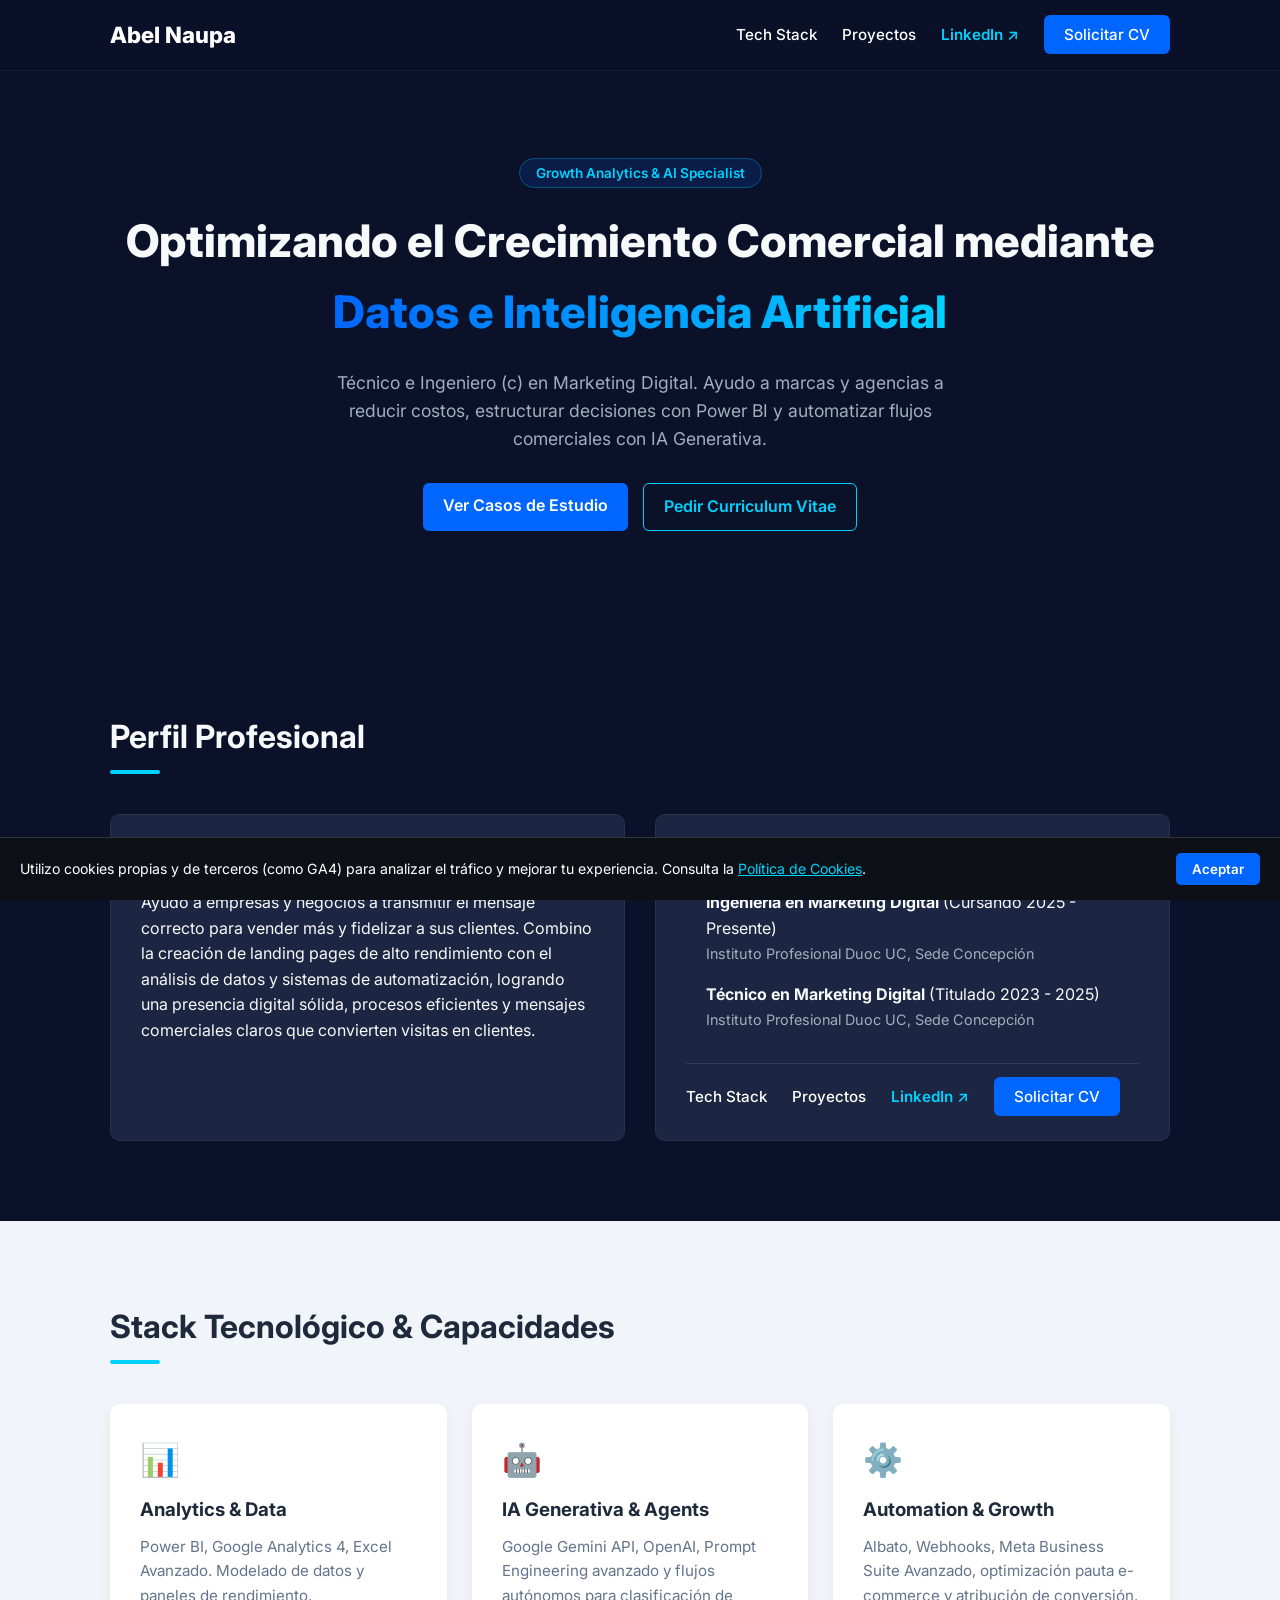
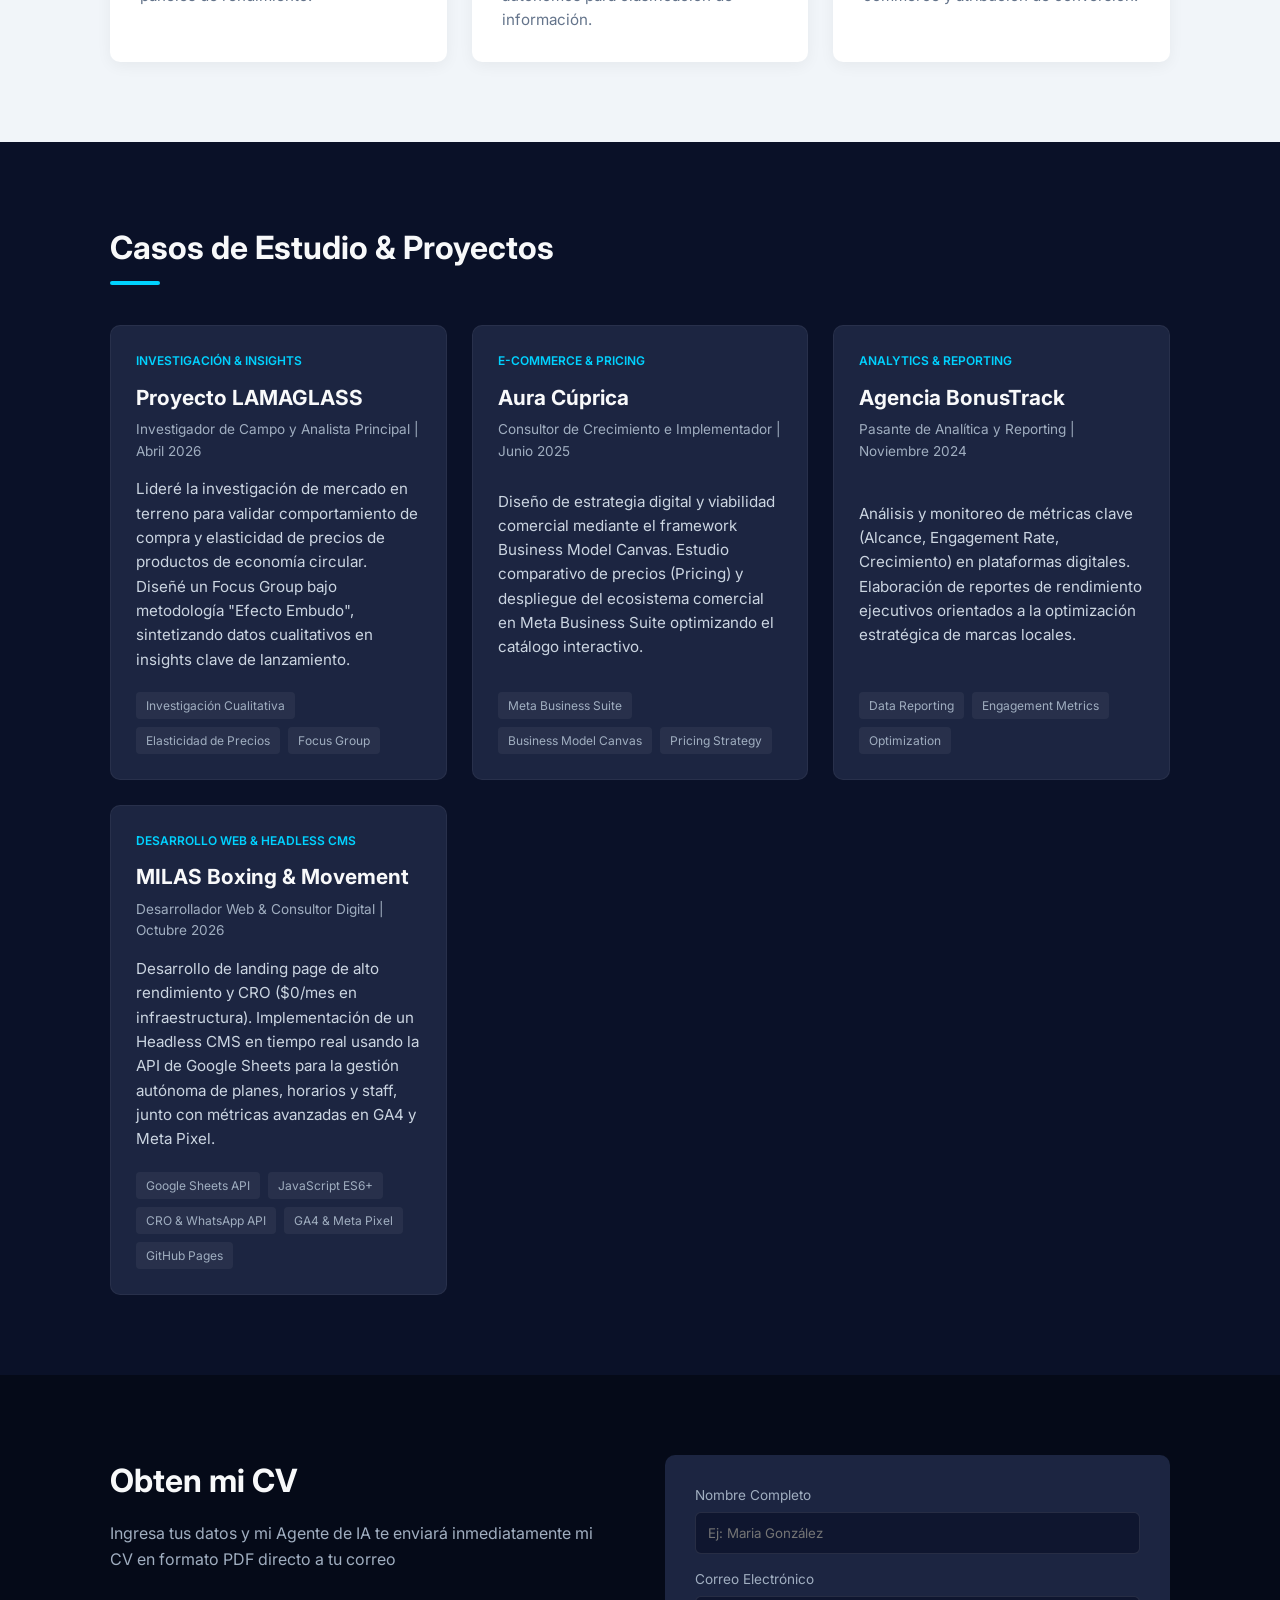
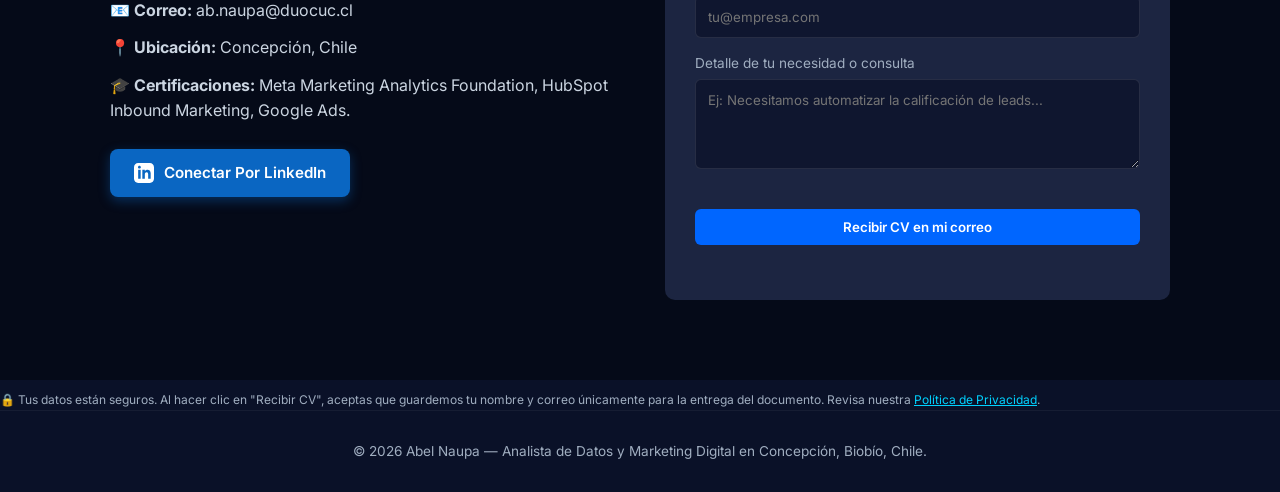
==== commit 2ecea941: "Update index.html" ====
--- a/index.html
+++ b/index.html
@@ -59,9 +59,9 @@
             <h2 class="section-title">Perfil Profesional</h2>
             <div class="about-grid">
                 <div class="about-card">
-                    <h3>Enfoque Estratégico & Híbrido</h3>
-                    <p>Orientado a las áreas de Analítica Digital, E-commerce e Investigación de Mercado. Combino la rigurosidad del análisis cuantitativo (Power BI, GA4) con la velocidad de ejecución que entregan los agentes de Inteligencia Artificial y la automatización sin código.</p>
-                </div>
+                 <h3>Enfoque Estratégico & Resultados</h3>
+                    <p>Ayudo a empresas y negocios a transmitir el mensaje correcto para vender más y fidelizar a sus clientes. Combino la creación de landing pages de alto rendimiento con el análisis de datos y sistemas de automatización, logrando una presencia digital sólida, procesos eficientes y mensajes comerciales claros que convierten visitas en clientes.</p>
+                    </div>
                 <div class="about-card">
                     <h3>Formación Académica</h3>
                   <!-- Lista de Formación Académica -->
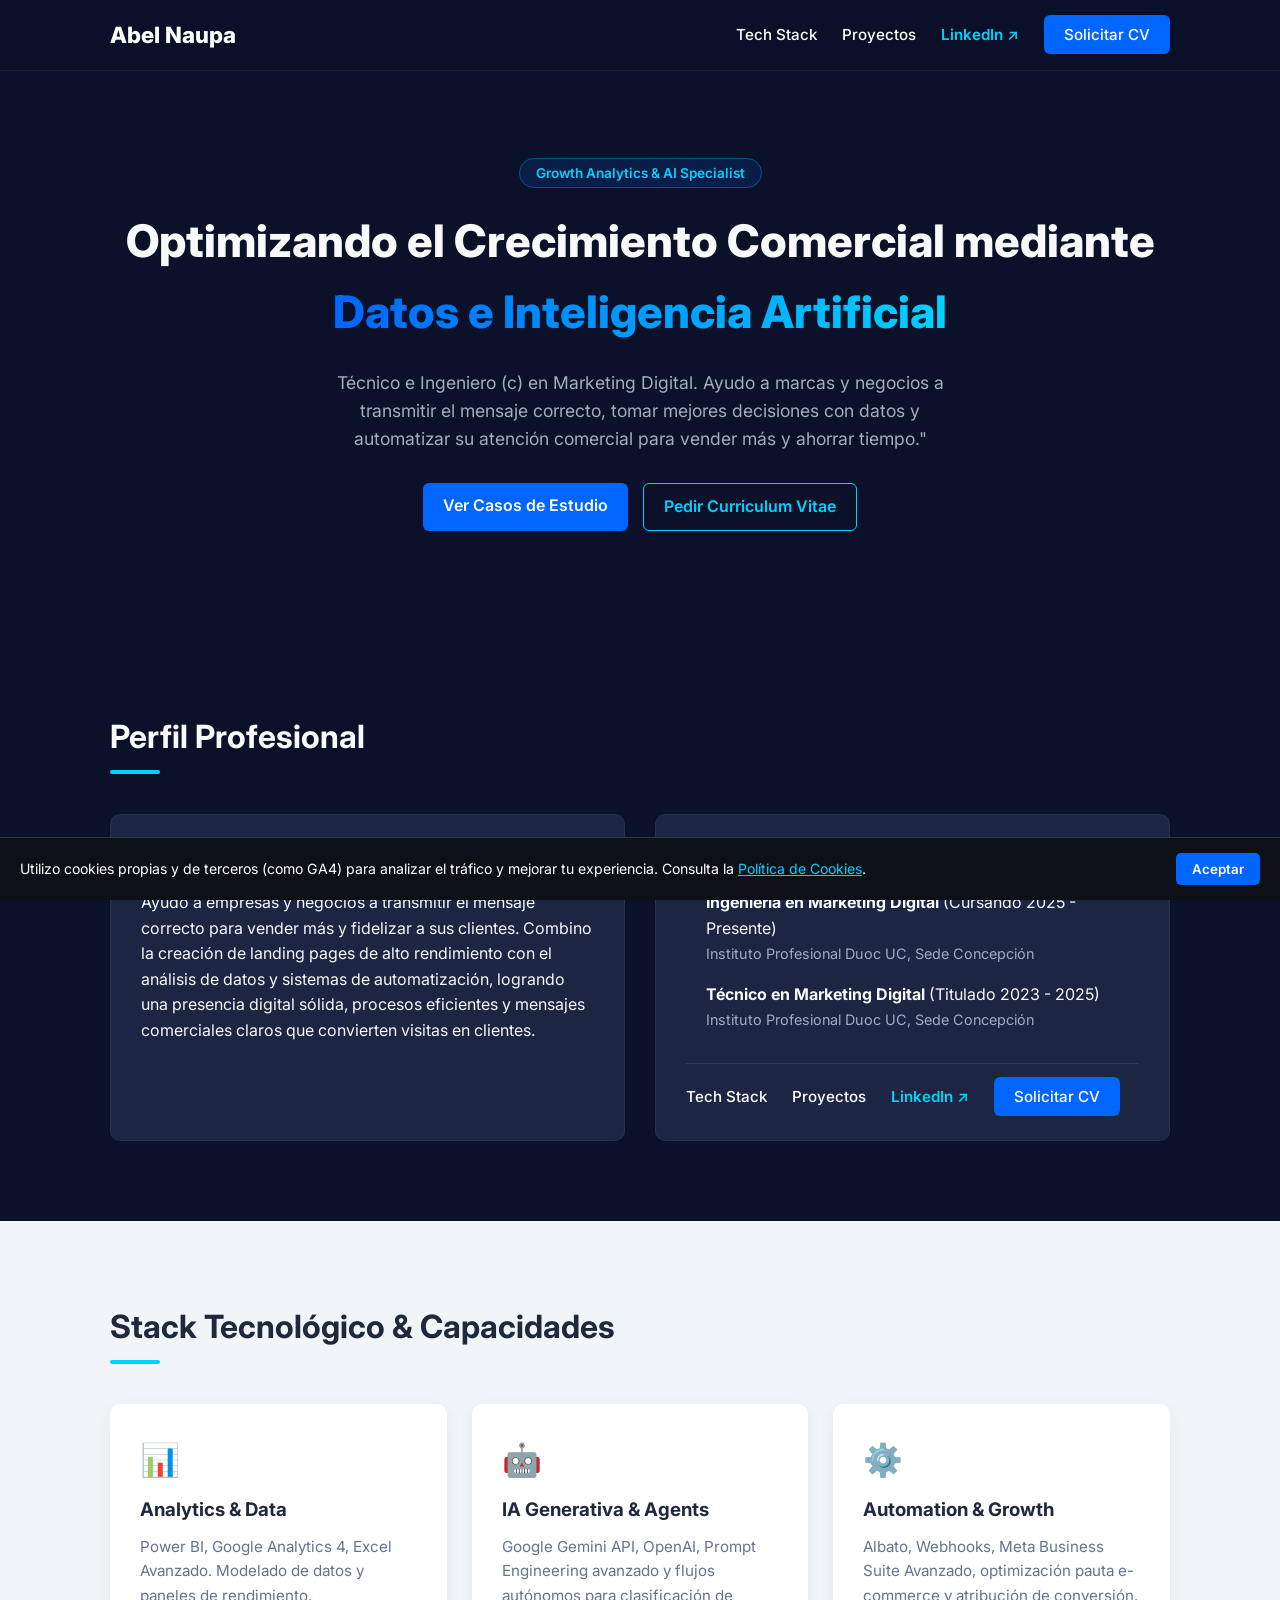
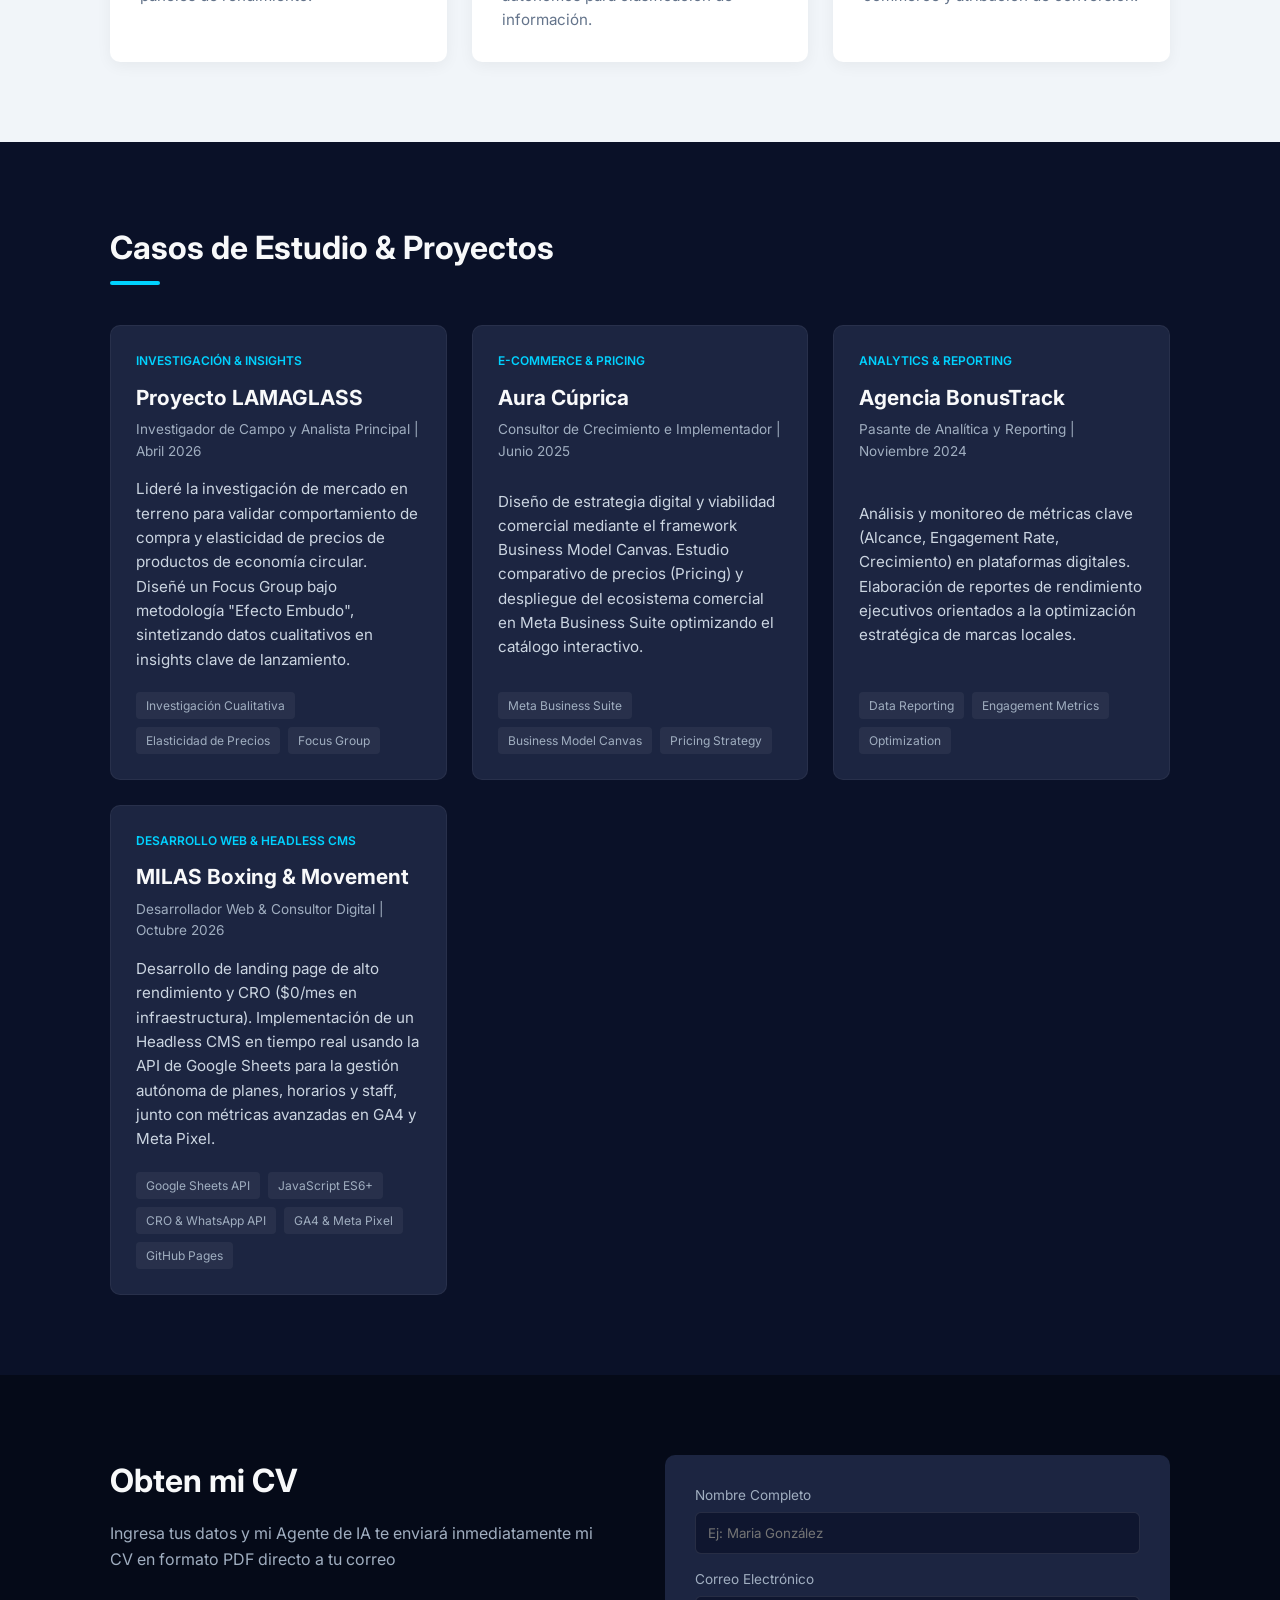
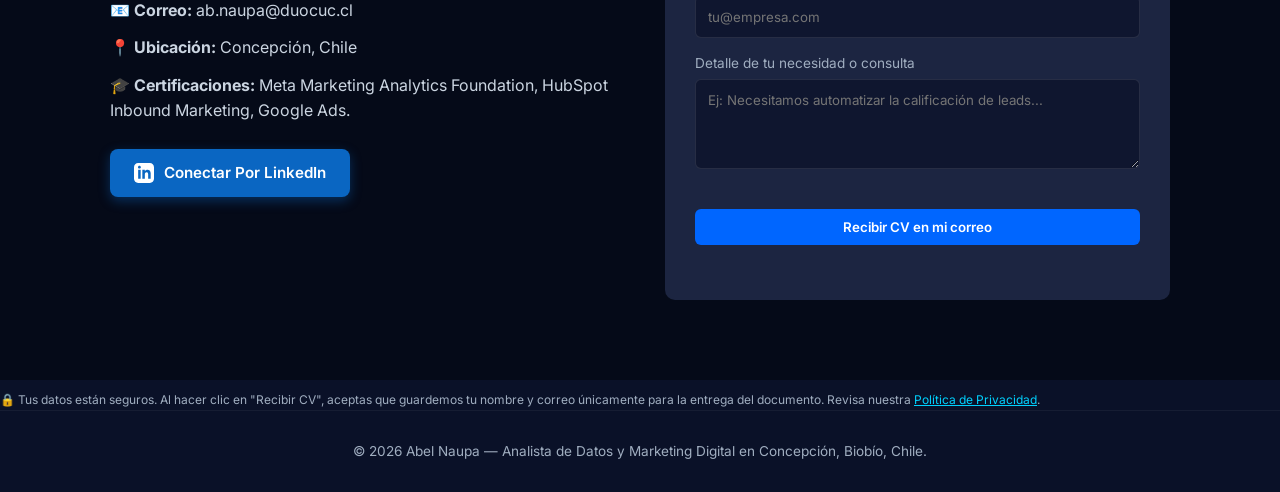
==== commit 01d17a74: "Update index.html" ====
--- a/index.html
+++ b/index.html
@@ -45,7 +45,7 @@
         <div class="container hero-content">
             <span class="badge">Growth Analytics & AI Specialist</span>
             <h1>Optimizando el Crecimiento Comercial mediante <span>Datos e Inteligencia Artificial</span></h1>
-            <p>Técnico e Ingeniero (c) en Marketing Digital. Ayudo a marcas y agencias a reducir costos, estructurar decisiones con Power BI y automatizar flujos comerciales con IA Generativa.</p>
+            <p>Técnico e Ingeniero (c) en Marketing Digital. Ayudo a marcas y negocios a transmitir el mensaje correcto, tomar mejores decisiones con datos y automatizar su atención comercial para vender más y ahorrar tiempo."</p>
             <div class="hero-buttons">
                 <a href="#proyectos" class="btn-primary">Ver Casos de Estudio</a>
                 <a href="#contacto" class="btn-secondary">Pedir Curriculum Vitae</a>
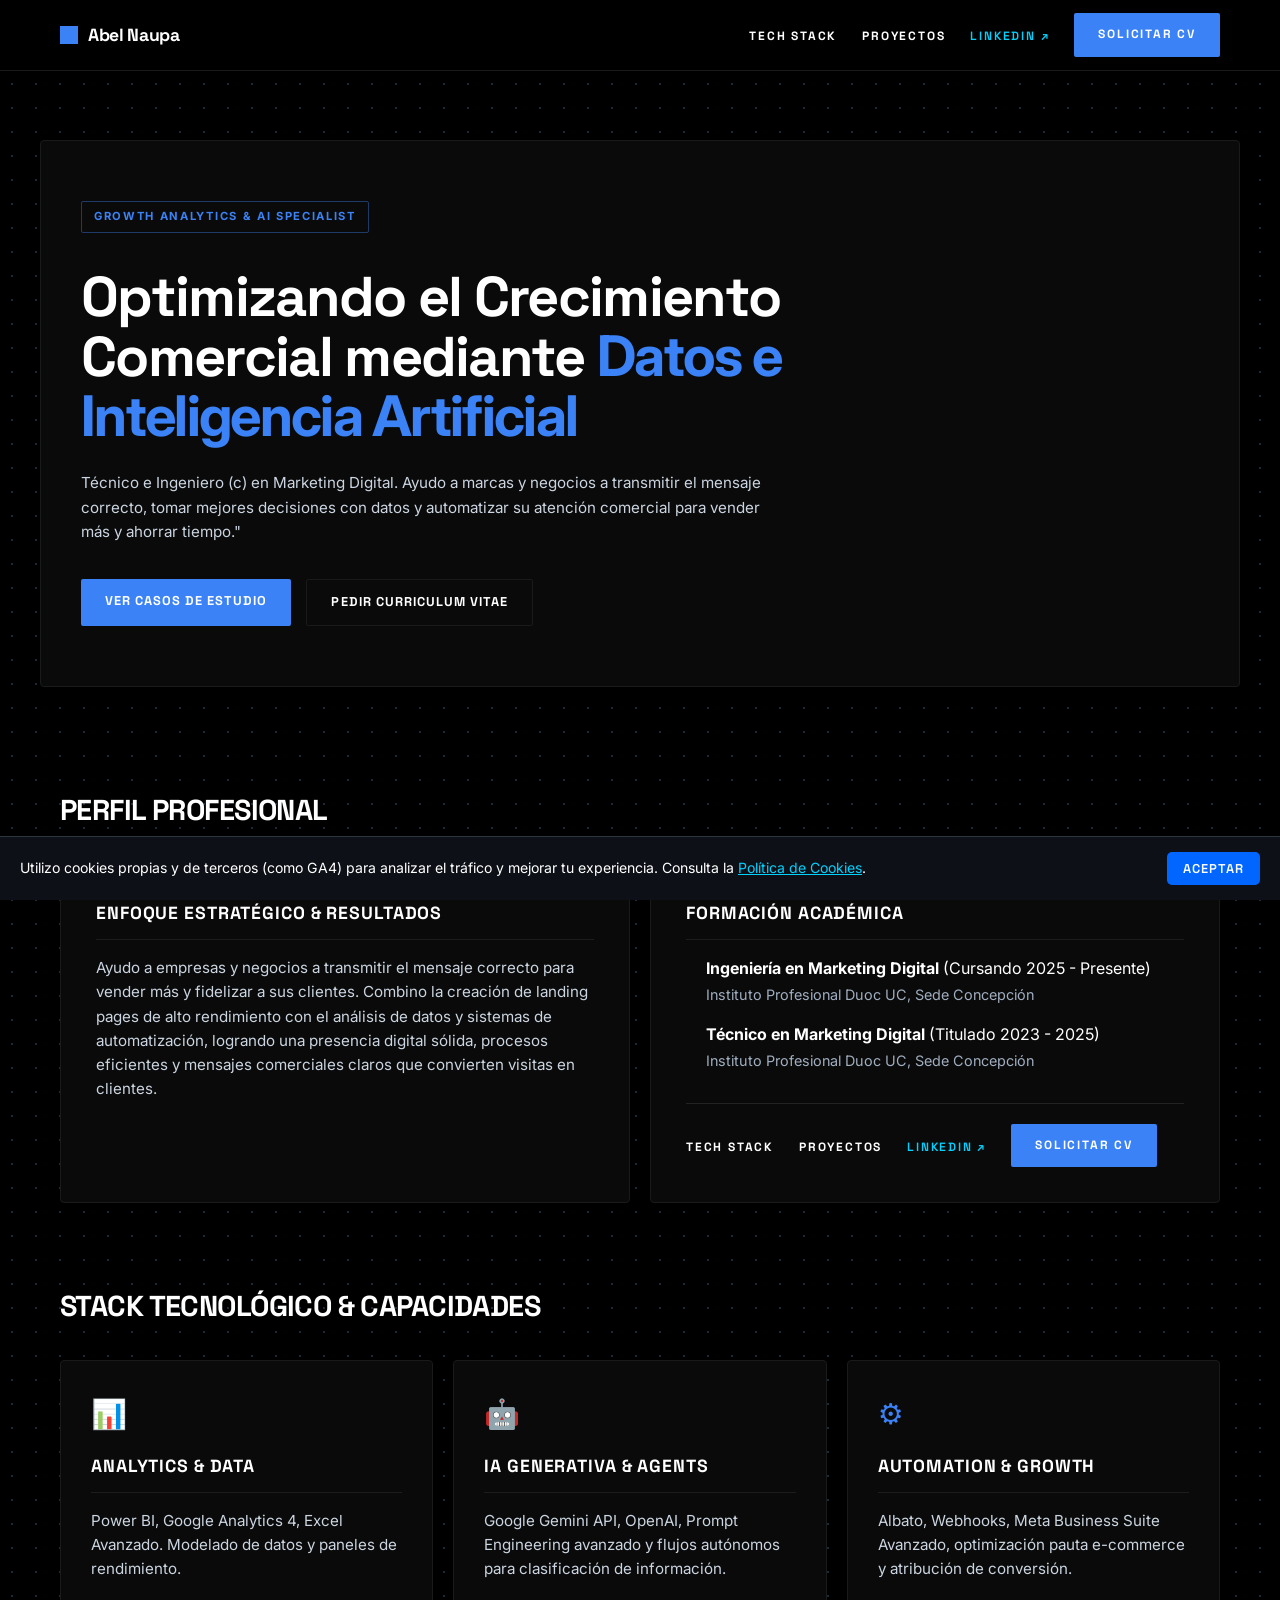
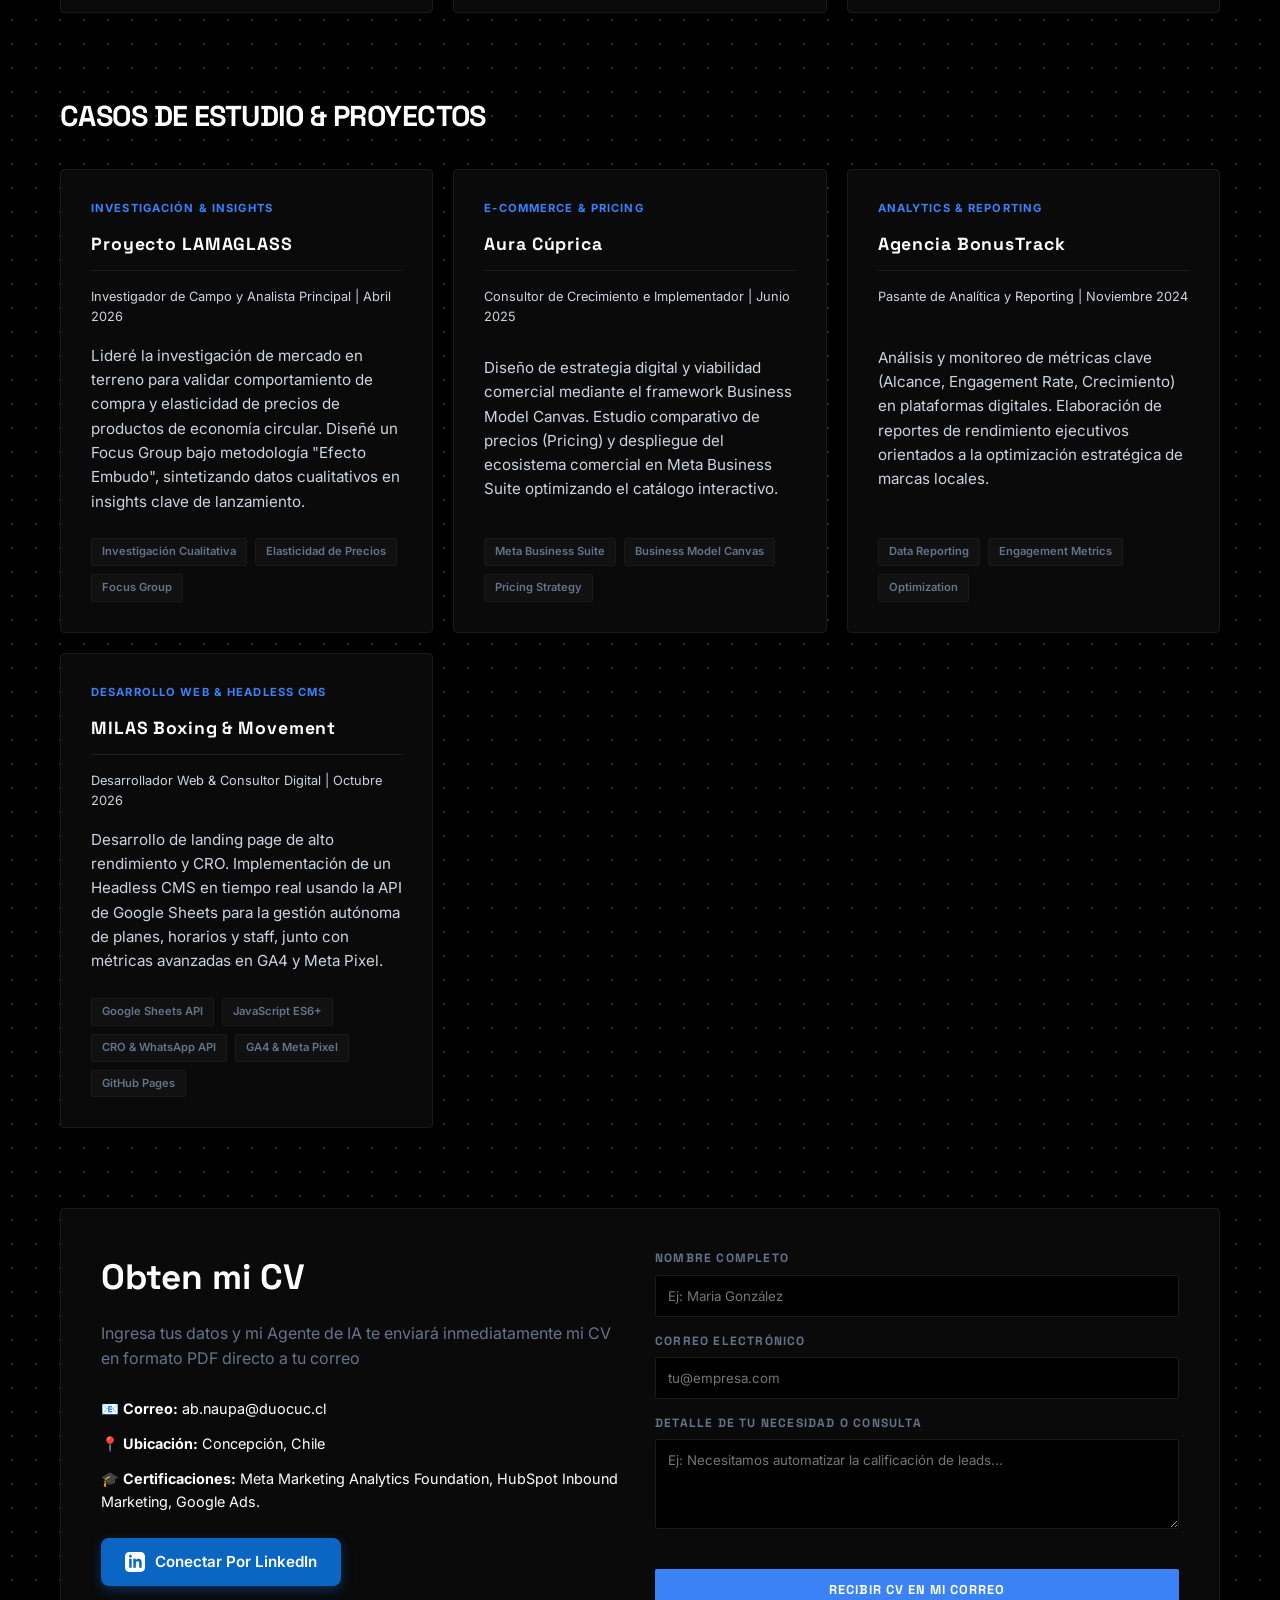
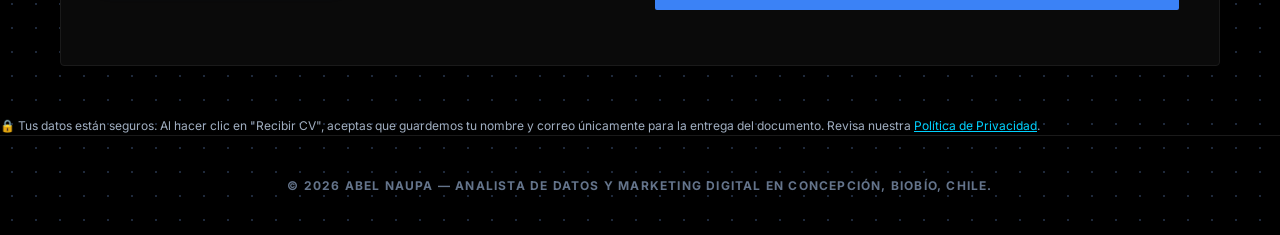
==== commit d2132781: "Update index.html" ====
--- a/index.html
+++ b/index.html
@@ -164,7 +164,7 @@
                     <div class="project-tag">Desarrollo Web & Headless CMS</div>
                     <h3>MILAS Boxing & Movement</h3>
                     <p class="role">Desarrollador Web & Consultor Digital | Octubre 2026</p>
-                    <p>Desarrollo de landing page de alto rendimiento y CRO ($0/mes en infraestructura). Implementación de un Headless CMS en tiempo real usando la API de Google Sheets para la gestión autónoma de planes, horarios y staff, junto con métricas avanzadas en GA4 y Meta Pixel.</p>
+                    <p>Desarrollo de landing page de alto rendimiento y CRO. Implementación de un Headless CMS en tiempo real usando la API de Google Sheets para la gestión autónoma de planes, horarios y staff, junto con métricas avanzadas en GA4 y Meta Pixel.</p>
                     <div class="project-tech">
                         <span>Google Sheets API</span>
                         <span>JavaScript ES6+</span>
--- a/style.css
+++ b/style.css
@@ -1,43 +1,51 @@
+@import url('https://fonts.googleapis.com/css2?family=Inter:wght@400;500;600;700&family=Space+Grotesk:wght@500;700&display=swap');
+
 :root {
-    --bg-dark: #0a1128;
-    --bg-card: #1c2541;
-    --primary: #0066ff;
-    --primary-hover: #0052cc;
-    --accent: #00d2ff;
-    --text-main: #f8f9fa;
-    --text-muted: #a0aec0;
-    --bg-light: #f1f5f9;
-    --text-dark: #1e293b;
-}
-
+    --bg-dark: #000000;
+    --bg-card: #0a0a0a;
+    --border-color: #1a1a1a;
+    --primary: #3b82f6;
+    --primary-hover: #2563eb;
+    --accent: #3b82f6;
+    --text-main: #ffffff;       /* Blanco puro para Títulos */
+    --text-body: #cbd5e1;       /* Gris claro brillante e ideal para párrafos */
+    --text-muted: #64748b;      /* Gris medio para etiquetas/metadatos */
+    --bg-light: #0a0a0a;
+    --text-dark: #ffffff;
+}
+
+/* 1. Selector global arreglado (con asterisco) */
 * {
     margin: 0;
     padding: 0;
     box-sizing: border-box;
-    font-family: 'Inter', sans-serif;
+    font-family: 'Inter', system-ui, -apple-system, sans-serif;
 }
 
 body {
     background-color: var(--bg-dark);
     color: var(--text-main);
     line-height: 1.6;
+    -webkit-font-smoothing: antialiased;
+    background-image: radial-gradient(#1e293b 1px, transparent 1px);
+    background-size: 24px 24px;
 }
 
 .container {
-    max-width: 1100px;
+    max-width: 1200px;
     margin: 0 auto;
     padding: 0 20px;
 }
 
-/* Navbar */
+/* Header & Navbar */
 .navbar {
-    background: rgba(10, 17, 40, 0.95);
-    backdrop-filter: blur(10px);
+    background: rgba(0, 0, 0, 0.9);
+    backdrop-filter: blur(12px);
     position: fixed;
     width: 100%;
     top: 0;
     z-index: 1000;
-    border-bottom: 1px solid rgba(255,255,255,0.05);
+    border-bottom: 1px solid var(--border-color);
 }
 
 .nav-container {
@@ -48,349 +56,429 @@
 }
 
 .logo {
-    font-size: 1.4rem;
-    font-weight: 800;
+    font-family: 'Space Grotesk', sans-serif !important;
+    font-size: 1.1rem;
+    font-weight: 700;
     color: #ffffff !important;
     text-decoration: none;
+    letter-spacing: -0.02em;
+    display: flex;
+    align-items: center;
+    gap: 10px;
+}
+
+.logo::before {
+    content: '';
+    display: inline-block;
+    width: 18px;
+    height: 18px;
+    background-color: var(--primary);
 }
 
 .nav-links {
     display: flex;
     list-style: none !important;
     align-items: center;
-    gap: 25px;
+    gap: 30px;
     margin: 0;
     padding: 0;
-}
-
-.nav-links li {
-    list-style: none !important;
 }
 
 .nav-links li a,
 .nav-links li a:visited,
 .nav-links li a:active,
 .nav-links li a:link {
-    color: #ffffff !important;
+    font-family: 'Space Grotesk', sans-serif !important;
+    color: var(--text-muted) !important;
     text-decoration: none !important;
-    font-size: 0.95rem;
-    font-weight: 500;
-    transition: color 0.3s ease;
+    font-size: 0.75rem;
+    font-weight: 700;
+    letter-spacing: 0.15em;
+    text-transform: uppercase;
+    transition: color 0.2s ease;
 }
 
 .nav-links li a:hover {
-    color: var(--accent) !important;
-}
-
-/* Buttons */
-.btn-primary {
+    color: var(--text-main) !important;
+}
+
+/* Botones con estilo uniforme */
+.btn-primary, 
+button, 
+input[type="submit"] {
+    font-family: 'Space Grotesk', sans-serif !important;
     background: var(--primary);
-    color: white !important;
-    padding: 10px 20px;
-    border-radius: 6px;
-    font-weight: 600;
+    color: #ffffff !important;
+    padding: 12px 24px;
+    border-radius: 2px;
+    font-weight: 700;
+    font-size: 0.8rem;
+    letter-spacing: 0.08em;
+    text-transform: uppercase;
     text-decoration: none;
-    transition: 0.3s;
+    transition: background 0.2s;
     border: none;
     cursor: pointer;
-}
-
-.btn-primary:hover { background: var(--primary-hover); }
+    display: inline-block;
+}
+
+.btn-primary:hover,
+button:hover,
+input[type="submit"]:hover {
+    background: var(--primary-hover);
+}
 
 .btn-secondary {
-    border: 1px solid var(--accent);
-    color: var(--accent);
-    padding: 10px 20px;
-    border-radius: 6px;
+    font-family: 'Space Grotesk', sans-serif !important;
+    border: 1px solid var(--border-color);
+    background: transparent;
+    color: var(--text-main);
+    padding: 12px 24px;
+    border-radius: 2px;
     text-decoration: none;
-    font-weight: 600;
-    transition: 0.3s;
-}
-
-.btn-secondary:hover { background: rgba(0, 210, 255, 0.1); }
+    font-weight: 700;
+    font-size: 0.8rem;
+    letter-spacing: 0.08em;
+    text-transform: uppercase;
+    transition: 0.2s;
+    display: inline-block;
+}
+
+.btn-secondary:hover {
+    border-color: #333333;
+    background: rgba(255, 255, 255, 0.03);
+}
 
 /* Hero Section */
 .hero {
-    padding: 160px 0 100px;
-    text-align: center;
+    padding: 140px 0 60px;
+    text-align: left;
+}
+
+.hero-content {
+    background: var(--bg-card);
+    border: 1px solid var(--border-color);
+    padding: 60px 40px;
+    border-radius: 4px;
 }
 
 .badge {
-    background: rgba(0, 102, 255, 0.15);
-    color: var(--accent);
-    padding: 6px 16px;
-    border-radius: 20px;
-    font-size: 0.85rem;
-    font-weight: 600;
-    border: 1px solid rgba(0, 210, 255, 0.3);
+    display: inline-block;
+    background: transparent;
+    color: var(--primary);
+    padding: 6px 12px;
+    border-radius: 2px;
+    font-size: 0.7rem;
+    font-weight: 700;
+    letter-spacing: 0.15em;
+    text-transform: uppercase;
+    border: 1px solid rgba(59, 130, 246, 0.4);
+    margin-bottom: 20px;
 }
 
 .hero h1 {
-    font-size: 2.8rem;
-    margin: 20px 0;
-    font-weight: 800;
+    font-family: 'Space Grotesk', sans-serif !important;
+    font-size: 3.5rem;
+    line-height: 1.05;
+    margin: 15px 0 25px;
+    font-weight: 700;
+    letter-spacing: -0.03em;
+    color: #ffffff;
+    max-width: 950px;
 }
 
 .hero h1 span {
-    background: linear-gradient(90deg, #0066ff, #00d2ff);
-    -webkit-background-clip: text;
-    -webkit-text-fill-color: transparent;
+    background: none;
+    -webkit-text-fill-color: initial;
+    color: var(--primary);
 }
 
 .hero p {
     color: var(--text-muted);
-    max-width: 650px;
-    margin: 0 auto 30px;
-    font-size: 1.1rem;
+    max-width: 700px;
+    margin: 0 0 35px;
+    font-size: 1.05rem;
 }
 
 .hero-buttons {
     display: flex;
-    justify-content: center;
+    justify-content: flex-start;
     gap: 15px;
 }
 
-/* Sections General */
-.section { padding: 80px 0; }
+/* Secciones Generales */
+.section { 
+    padding: 40px 0; 
+}
 
 .section-title {
-    font-size: 2rem;
-    margin-bottom: 40px;
-    position: relative;
+    font-family: 'Space Grotesk', sans-serif !important;
+    font-size: 1.8rem;
+    font-weight: 700;
+    letter-spacing: -0.02em;
+    text-transform: uppercase;
+    margin-bottom: 30px;
+    color: #ffffff;
 }
 
 .section-title::after {
-    content: '';
-    display: block;
-    width: 50px;
-    height: 4px;
-    background: var(--accent);
-    margin-top: 8px;
-    border-radius: 2px;
+    display: none;
 }
 
 /* About Section */
 .about-grid {
     display: grid;
     grid-template-columns: 1fr 1fr;
-    gap: 30px;
+    gap: 20px;
 }
 
 .about-card {
     background: var(--bg-card);
-    padding: 30px;
-    border-radius: 10px;
-    border: 1px solid rgba(255,255,255,0.05);
-}
-
-.about-card h3 { margin-bottom: 15px; color: var(--accent); }
+    padding: 35px;
+    border-radius: 4px;
+    border: 1px solid var(--border-color);
+}
+
+.about-card h3 { 
+    font-family: 'Space Grotesk', sans-serif !important;
+    margin-bottom: 15px; 
+    color: #ffffff;
+    text-transform: uppercase;
+    letter-spacing: 0.05em;
+    font-size: 1.2rem;
+}
 
 .academic-list { list-style: none; }
-
 .academic-list li { margin-bottom: 15px; }
-
-.academic-list span { color: var(--text-muted); font-size: 0.9rem; }
+.academic-list span { color: var(--text-muted); font-size: 0.85rem; }
 
 /* Stack Section */
-.bg-light { background: var(--bg-light); color: var(--text-dark); }
-.bg-light .section-title { color: var(--text-dark); }
+.bg-light { 
+    background: transparent; 
+    color: var(--text-main); 
+}
+.bg-light .section-title { color: #ffffff; }
 
 .stack-grid {
     display: grid;
     grid-template-columns: repeat(3, 1fr);
-    gap: 25px;
+    gap: 20px;
 }
 
 .stack-card {
-    background: white;
+    background: var(--bg-card);
     padding: 30px;
-    border-radius: 10px;
-    box-shadow: 0 4px 15px rgba(0,0,0,0.05);
-}
-
-.stack-card .icon { font-size: 2rem; margin-bottom: 10px; }
-
-.stack-card h3 { margin-bottom: 10px; color: var(--text-dark); }
-
-.stack-card p { color: #64748b; font-size: 0.95rem; }
+    border-radius: 4px;
+    border: 1px solid var(--border-color);
+    box-shadow: none;
+}
+
+.stack-card .icon { font-size: 1.8rem; margin-bottom: 15px; color: var(--primary); }
+.stack-card h3 { 
+    font-family: 'Space Grotesk', sans-serif !important;
+    margin-bottom: 10px; 
+    color: #ffffff; 
+    text-transform: uppercase;
+    font-size: 1.1rem;
+}
+.stack-card p { color: var(--text-muted); font-size: 0.9rem; }
 
 /* Projects Section */
 .projects-grid {
     display: grid;
     grid-template-columns: repeat(3, 1fr);
-    gap: 25px;
+    gap: 20px;
 }
 
 .project-card {
     background: var(--bg-card);
-    padding: 25px;
-    border-radius: 10px;
-    border: 1px solid rgba(255,255,255,0.05);
+    padding: 30px;
+    border-radius: 4px;
+    border: 1px solid var(--border-color);
     display: flex;
     flex-direction: column;
 }
 
 .project-tag {
-    font-size: 0.75rem;
-    color: var(--accent);
+    font-size: 0.7rem;
+    color: var(--primary);
+    font-weight: 700;
+    text-transform: uppercase;
+    letter-spacing: 0.1em;
+    margin-bottom: 12px;
+}
+
+.project-card h3 { 
+    font-family: 'Space Grotesk', sans-serif !important;
+    font-size: 1.3rem; 
+    margin-bottom: 6px; 
+    color: #ffffff;
+}
+
+.project-card .role {
+    font-size: 0.8rem;
+    color: var(--text-muted);
+    margin-bottom: 16px;
+}
+
+.project-card p {
+    font-size: 0.9rem;
+    color: var(--text-muted);
+    flex-grow: 1;
+    margin-bottom: 24px;
+    line-height: 1.5;
+}
+
+.project-tech { display: flex; flex-wrap: wrap; gap: 8px; }
+
+.project-tech span {
+    background: #111111;
+    border: 1px solid var(--border-color);
+    padding: 4px 10px;
+    border-radius: 2px;
+    font-size: 0.7rem;
     font-weight: 600;
-    text-transform: uppercase;
-    margin-bottom: 10px;
-}
-
-.project-card h3 { font-size: 1.3rem; margin-bottom: 5px; }
-
-.project-card .role {
-    font-size: 0.85rem;
     color: var(--text-muted);
-    margin-bottom: 15px;
-}
-
-.project-card p {
-    font-size: 0.95rem;
-    color: #cbd5e1;
-    flex-grow: 1;
-    margin-bottom: 20px;
-}
-
-.project-tech { display: flex; flex-wrap: wrap; gap: 8px; }
-
-.project-tech span {
-    background: rgba(255,255,255,0.05);
-    padding: 4px 10px;
-    border-radius: 4px;
-    font-size: 0.75rem;
-    color: var(--text-muted);
 }
 
 /* Contact Section */
-.bg-dark { background: #050a18; }
+.bg-dark { background: transparent; }
 
 .contact-wrapper {
     display: grid;
     grid-template-columns: 1fr 1fr;
-    gap: 50px;
-}
-
-.contact-info h2 { font-size: 2rem; margin-bottom: 15px; }
+    gap: 30px;
+    background: var(--bg-card);
+    border: 1px solid var(--border-color);
+    padding: 40px;
+    border-radius: 4px;
+}
+
+.contact-info h2 { 
+    font-family: 'Space Grotesk', sans-serif !important;
+    font-size: 2.2rem; 
+    margin-bottom: 15px; 
+    color: #ffffff;
+}
 
 .contact-info p { color: var(--text-muted); margin-bottom: 25px; }
-
 .contact-details { list-style: none; }
-
-.contact-details li { margin-bottom: 12px; color: #cbd5e1; }
+.contact-details li { margin-bottom: 12px; color: var(--text-main); font-size: 0.9rem; }
 
 .contact-form {
-    background: var(--bg-card);
-    padding: 30px;
-    border-radius: 10px;
+    background: transparent;
+    padding: 0;
     display: flex;
     flex-direction: column;
     gap: 15px;
 }
 
-.form-group { display: flex; flex-direction: column; gap: 5px; }
-
-.form-group label { font-size: 0.85rem; color: var(--text-muted); }
+.form-group { display: flex; flex-direction: column; gap: 6px; }
+
+.form-group label { 
+    font-family: 'Space Grotesk', sans-serif !important;
+    font-size: 0.75rem; 
+    font-weight: 700;
+    text-transform: uppercase;
+    letter-spacing: 0.1em;
+    color: var(--text-muted); 
+}
 
 .form-group input, .form-group textarea {
-    background: rgba(10, 17, 40, 0.7);
-    border: 1px solid rgba(255,255,255,0.1);
+    background: #000000;
+    border: 1px solid var(--border-color);
     padding: 12px;
-    border-radius: 6px;
+    border-radius: 2px;
     color: white;
     outline: none;
+    font-family: 'Inter', sans-serif !important;
 }
 
 .form-group input:focus, .form-group textarea:focus {
-    border-color: var(--accent);
+    border-color: var(--primary);
 }
 
 .btn-block { width: 100%; margin-top: 10px; }
 
-.form-status { margin-top: 10px; font-size: 0.9rem; text-align: center; }
-
-/* Footer */
-.footer {
-    text-align: center;
-    padding: 30px 0;
-    border-top: 1px solid rgba(255,255,255,0.05);
-    font-size: 0.85rem;
-    color: var(--text-muted);
-}
-
-/* Responsive */
-@media (max-width: 768px) {
-    .about-grid, .stack-grid, .projects-grid, .contact-wrapper {
-        grid-template-columns: 1fr;
-    }
-    .hero h1 { font-size: 2rem; }
-    .nav-links { display: none; }
-}
-/* Botón de LinkedIn con azul oficial garantizado */
+/* Botón de LinkedIn */
 a.btn-linkedin,
 a.btn-linkedin:visited,
 a.btn-linkedin:active,
 a.btn-linkedin:link {
+    font-family: 'Space Grotesk', sans-serif !important;
     display: inline-flex !important;
     align-items: center !important;
     gap: 10px !important;
-    background-color: #0a66c2 !important; /* Azul oficial LinkedIn */
-    color: #ffffff !important;            /* Texto blanco puro */
+    background-color: var(--primary) !important;
+    color: #ffffff !important;
     padding: 12px 24px !important;
-    border-radius: 8px !important;
-    font-weight: 600 !important;
-    font-size: 0.95rem !important;
+    border-radius: 2px !important;
+    font-weight: 700 !important;
+    font-size: 0.8rem !important;
+    letter-spacing: 0.08em !important;
+    text-transform: uppercase !important;
     text-decoration: none !important;
-    transition: all 0.3s ease !important;
-    box-shadow: 0 4px 12px rgba(10, 102, 194, 0.4) !important;
+    transition: all 0.2s ease !important;
+    box-shadow: none !important;
 }
 
 a.btn-linkedin:hover {
-    background-color: #00d2ff !important; /* Cambia a azul cyan brillante al pasar el cursor */
-    color: #0a1128 !important;            /* Texto oscuro para alto contraste */
-    transform: translateY(-2px) !important;
-    box-shadow: 0 6px 16px rgba(0, 210, 255, 0.4) !important;
-}
-
-a.btn-linkedin svg {
-    fill: currentColor !important;
-}
-/* --- ESTILOS RESPONSIVOS PARA MÓVIL (Max 768px) --- */
-
+    background-color: var(--primary-hover) !important;
+    color: #ffffff !important;
+    transform: none !important;
+}
+
+/* Footer */
+.footer {
+    text-align: center;
+    padding: 40px 0;
+    border-top: 1px solid var(--border-color);
+    font-size: 0.75rem;
+    font-weight: 700;
+    letter-spacing: 0.1em;
+    text-transform: uppercase;
+    color: var(--text-muted);
+}
+
+/* Responsive */
 @media (max-width: 768px) {
-    
-    /* 1. Corrección del Menú/Navbar amontonado */
-    .nav-links {
-        display: none; /* Ocultamos el menú horizontal por defecto en móvil */
-        /* Si quieres un menú desplegable, se necesita JavaScript */
-    }
-
-    .navbar .logo {
-        width: 100%;
-        text-align: center;
-        margin-bottom: 10px;
-    }
-
-    /* 2. Adaptación de secciones y cuadrículas */
-    .hero h1 {
-        font-size: 2.2rem; /* Reducimos el tamaño del título principal */
-    }
-
-    .container {
-        width: 95%; /* Ocupar casi todo el ancho de la pantalla */
-        padding: 0 10px;
-    }
-
-    /* 3. Volver las cuadrículas (Grids) de una sola columna */
+    .nav-links { display: none; }
+    .hero { padding-top: 100px; }
+    .hero h1 { font-size: 2.2rem; }
+    .hero-content { padding: 30px 20px; }
     .about-grid, .stack-grid, .projects-grid, .contact-wrapper {
         grid-template-columns: 1fr !important;
         gap: 15px;
     }
-
-    /* 4. Asegurar que las tarjetas y botones no se desborden */
-    .stack-card, .project-card, .contact-form, .contact-info {
-        max-width: 100%;
-        margin: 0 auto;
-    }
-}
+    .contact-wrapper { padding: 25px; }
+}
+
+/* Corrección de contraste para el botón de Solicitar CV en el menú */
+.nav-links li a.btn-primary,
+.nav-links li a.btn-primary:visited,
+.nav-links li a.btn-primary:link {
+    color: #ffffff !important;
+    font-weight: 700 !important;
+}
+/* Corrección de jerarquía visual y texto en tarjetas */
+.about-card h3,
+.stack-card h3,
+.project-card h3 {
+    color: #ffffff !important;
+    font-size: 1.1rem;
+    padding-bottom: 12px;
+    margin-bottom: 16px;
+    border-bottom: 1px solid rgba(255, 255, 255, 0.08); /* Línea separadora sutil */
+    letter-spacing: 0.05em;
+}
+
+.about-card p,
+.stack-card p,
+.project-card p,
+.hero p {
+    color: var(--text-body) !important; /* Gris claro de alta legibilidad */
+    font-family: 'Inter', sans-serif !important;
+    font-size: 0.95rem;
+    line-height: 1.6;
+    font-weight: 400;
+}
